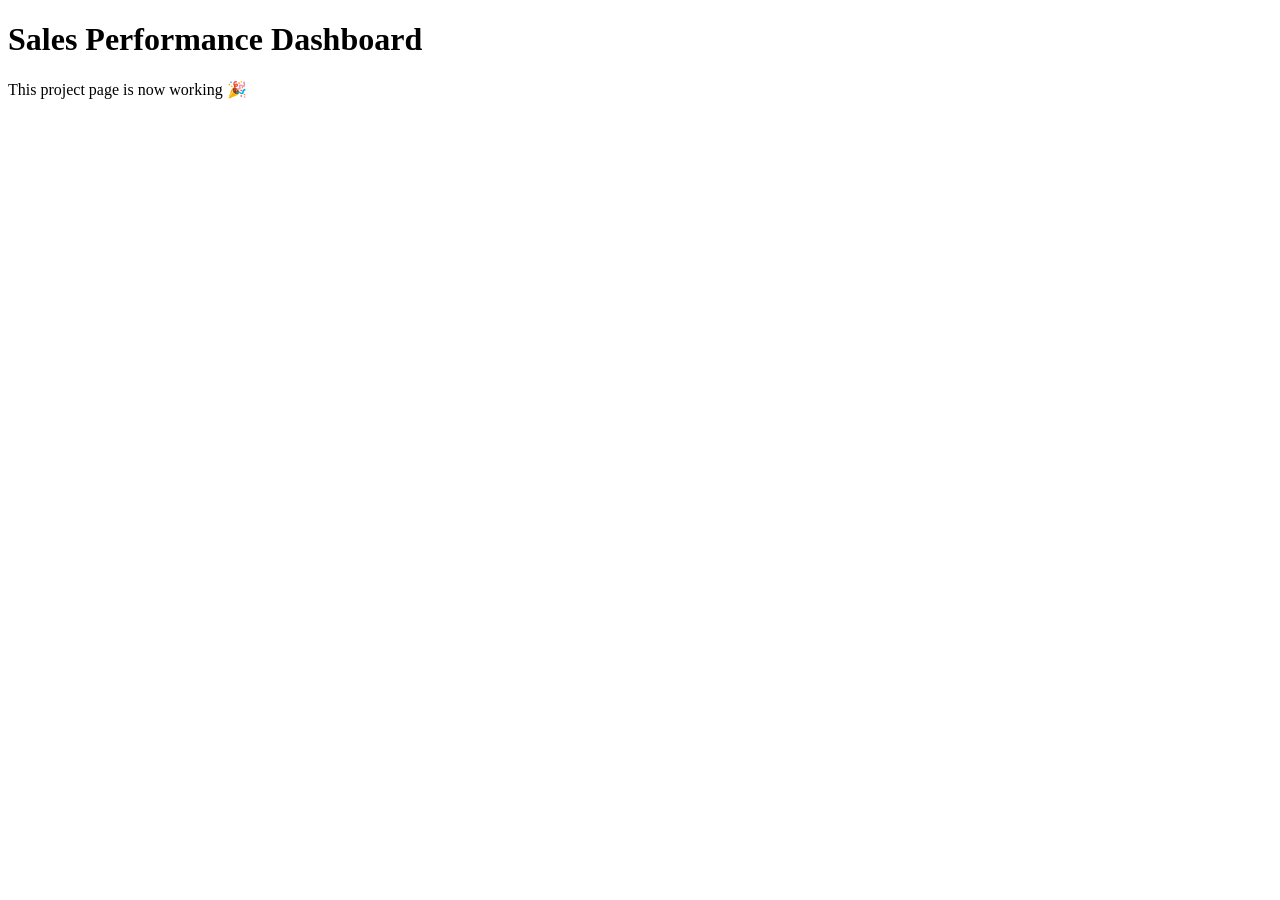
==== projects/sales-performance-dashboard/index.html @ bbc0997a "Fix project folder structure" ====
<!DOCTYPE html>
<html lang="en">
<head>
  <meta charset="UTF-8">
  <title>Sales Performance Dashboard</title>
</head>
<body>

  <h1>Sales Performance Dashboard</h1>
  <p>This project page is now working 🎉</p>

</body>
</html>
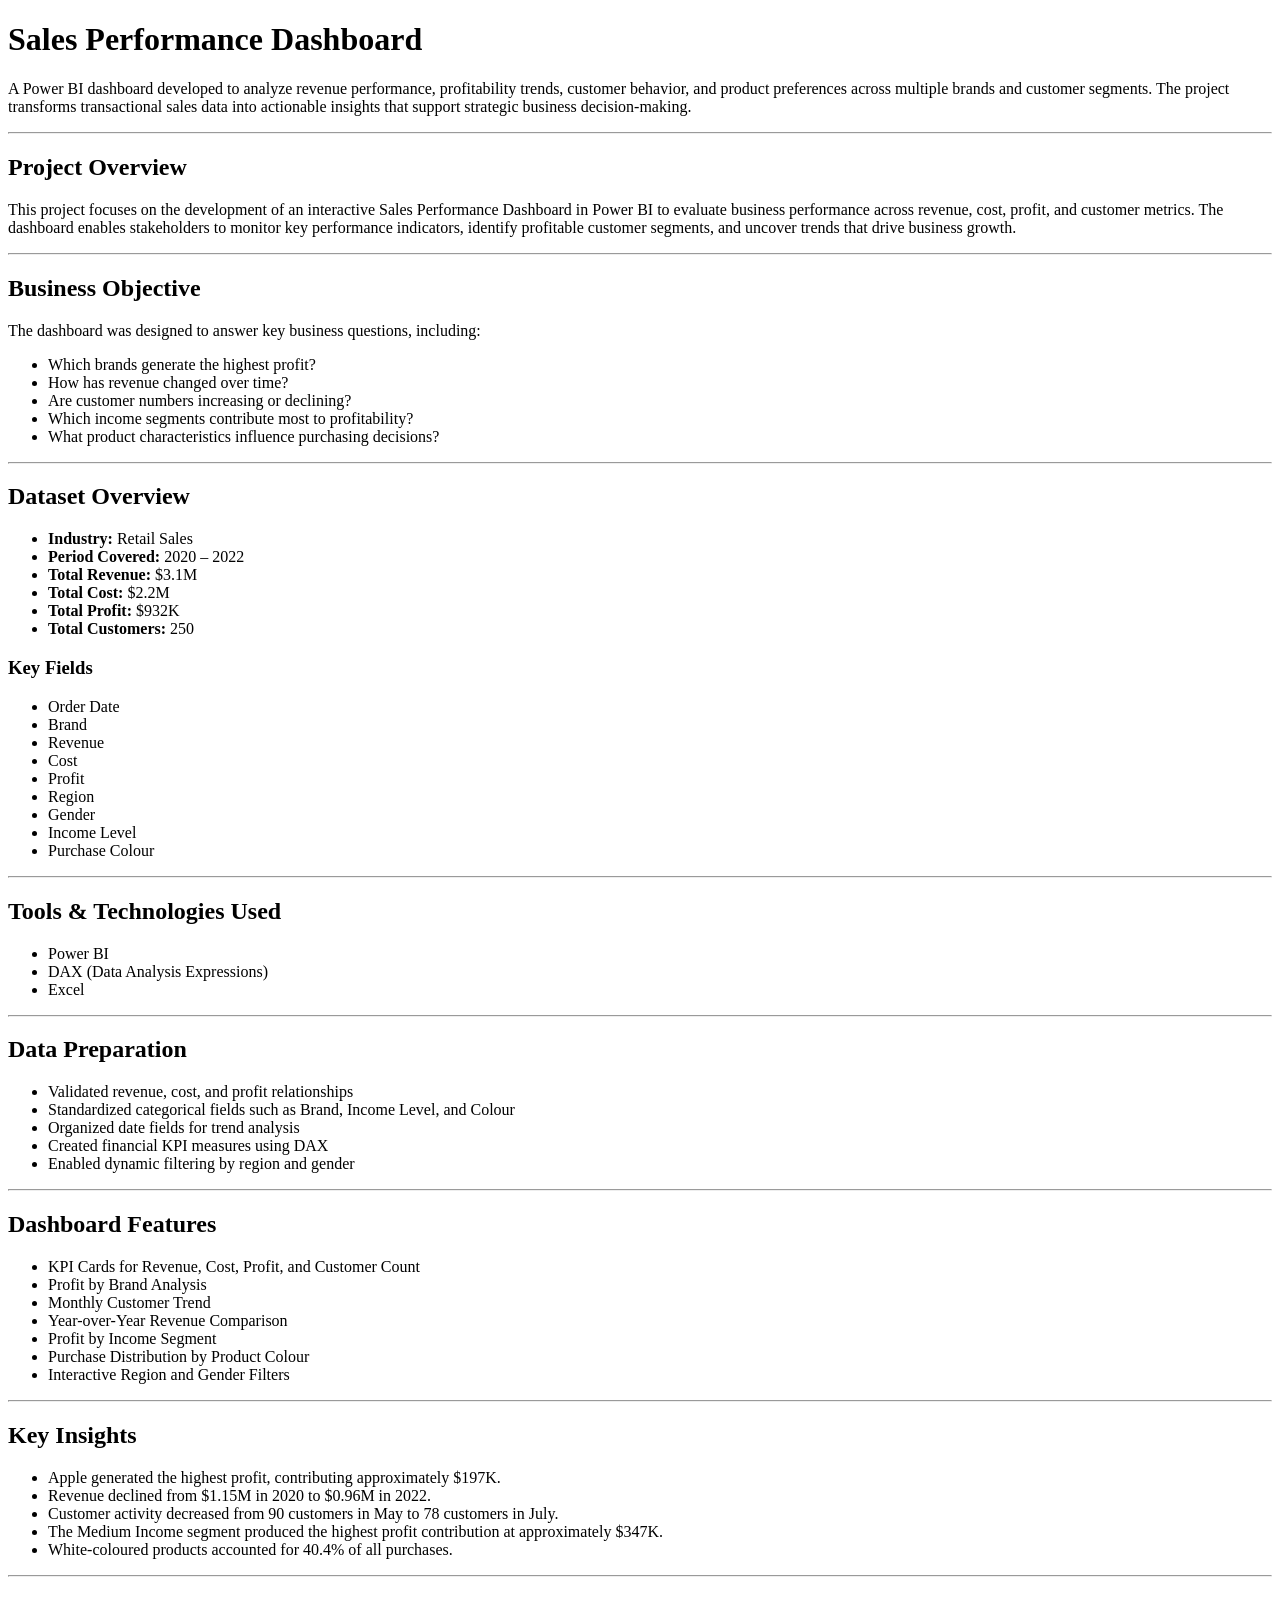
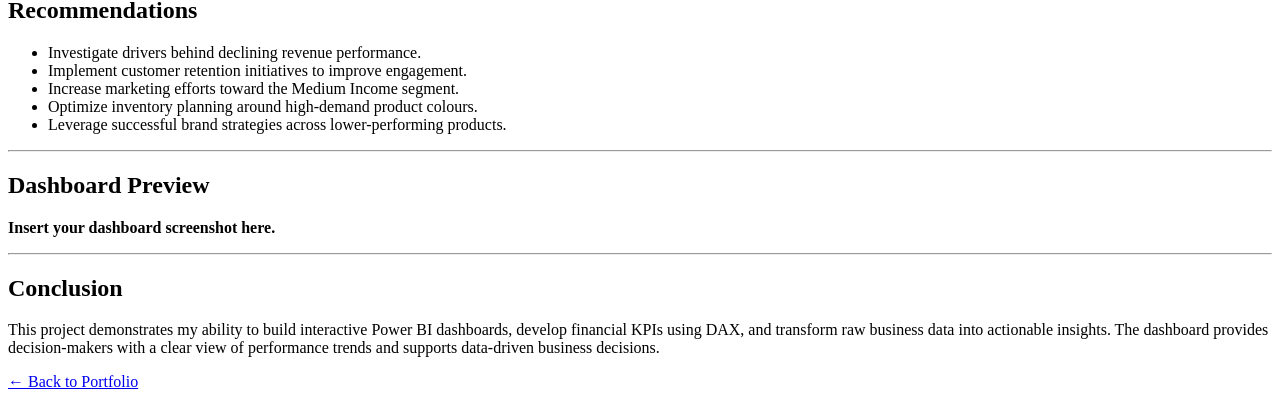
==== commit 1dc7c082: "Update project page" ====
--- a/projects/sales-performance-dashboard/index.html
+++ b/projects/sales-performance-dashboard/index.html
@@ -1,13 +1,153 @@
 <!DOCTYPE html>
 <html lang="en">
 <head>
-  <meta charset="UTF-8">
-  <title>Sales Performance Dashboard</title>
+    <meta charset="UTF-8">
+    <meta name="viewport" content="width=device-width, initial-scale=1.0">
+    <title>Sales Performance Dashboard</title>
 </head>
 <body>
 
-  <h1>Sales Performance Dashboard</h1>
-  <p>This project page is now working 🎉</p>
+    <h1>Sales Performance Dashboard</h1>
+
+    <p>
+        A Power BI dashboard developed to analyze revenue performance, profitability trends,
+        customer behavior, and product preferences across multiple brands and customer segments.
+        The project transforms transactional sales data into actionable insights that support
+        strategic business decision-making.
+    </p>
+
+    <hr>
+
+    <h2>Project Overview</h2>
+
+    <p>
+        This project focuses on the development of an interactive Sales Performance Dashboard
+        in Power BI to evaluate business performance across revenue, cost, profit, and customer metrics.
+        The dashboard enables stakeholders to monitor key performance indicators, identify profitable
+        customer segments, and uncover trends that drive business growth.
+    </p>
+
+    <hr>
+
+    <h2>Business Objective</h2>
+
+    <p>The dashboard was designed to answer key business questions, including:</p>
+
+    <ul>
+        <li>Which brands generate the highest profit?</li>
+        <li>How has revenue changed over time?</li>
+        <li>Are customer numbers increasing or declining?</li>
+        <li>Which income segments contribute most to profitability?</li>
+        <li>What product characteristics influence purchasing decisions?</li>
+    </ul>
+
+    <hr>
+
+    <h2>Dataset Overview</h2>
+
+    <ul>
+        <li><strong>Industry:</strong> Retail Sales</li>
+        <li><strong>Period Covered:</strong> 2020 – 2022</li>
+        <li><strong>Total Revenue:</strong> $3.1M</li>
+        <li><strong>Total Cost:</strong> $2.2M</li>
+        <li><strong>Total Profit:</strong> $932K</li>
+        <li><strong>Total Customers:</strong> 250</li>
+    </ul>
+
+    <h3>Key Fields</h3>
+
+    <ul>
+        <li>Order Date</li>
+        <li>Brand</li>
+        <li>Revenue</li>
+        <li>Cost</li>
+        <li>Profit</li>
+        <li>Region</li>
+        <li>Gender</li>
+        <li>Income Level</li>
+        <li>Purchase Colour</li>
+    </ul>
+
+    <hr>
+
+    <h2>Tools & Technologies Used</h2>
+
+    <ul>
+        <li>Power BI</li>
+        <li>DAX (Data Analysis Expressions)</li>
+        <li>Excel</li>
+    </ul>
+
+    <hr>
+
+    <h2>Data Preparation</h2>
+
+    <ul>
+        <li>Validated revenue, cost, and profit relationships</li>
+        <li>Standardized categorical fields such as Brand, Income Level, and Colour</li>
+        <li>Organized date fields for trend analysis</li>
+        <li>Created financial KPI measures using DAX</li>
+        <li>Enabled dynamic filtering by region and gender</li>
+    </ul>
+
+    <hr>
+
+    <h2>Dashboard Features</h2>
+
+    <ul>
+        <li>KPI Cards for Revenue, Cost, Profit, and Customer Count</li>
+        <li>Profit by Brand Analysis</li>
+        <li>Monthly Customer Trend</li>
+        <li>Year-over-Year Revenue Comparison</li>
+        <li>Profit by Income Segment</li>
+        <li>Purchase Distribution by Product Colour</li>
+        <li>Interactive Region and Gender Filters</li>
+    </ul>
+
+    <hr>
+
+    <h2>Key Insights</h2>
+
+    <ul>
+        <li>Apple generated the highest profit, contributing approximately $197K.</li>
+        <li>Revenue declined from $1.15M in 2020 to $0.96M in 2022.</li>
+        <li>Customer activity decreased from 90 customers in May to 78 customers in July.</li>
+        <li>The Medium Income segment produced the highest profit contribution at approximately $347K.</li>
+        <li>White-coloured products accounted for 40.4% of all purchases.</li>
+    </ul>
+
+    <hr>
+
+    <h2>Recommendations</h2>
+
+    <ul>
+        <li>Investigate drivers behind declining revenue performance.</li>
+        <li>Implement customer retention initiatives to improve engagement.</li>
+        <li>Increase marketing efforts toward the Medium Income segment.</li>
+        <li>Optimize inventory planning around high-demand product colours.</li>
+        <li>Leverage successful brand strategies across lower-performing products.</li>
+    </ul>
+
+    <hr>
+
+    <h2>Dashboard Preview</h2>
+
+    <p><strong>Insert your dashboard screenshot here.</strong></p>
+
+    <hr>
+
+    <h2>Conclusion</h2>
+
+    <p>
+        This project demonstrates my ability to build interactive Power BI dashboards,
+        develop financial KPIs using DAX, and transform raw business data into actionable insights.
+        The dashboard provides decision-makers with a clear view of performance trends and supports
+        data-driven business decisions.
+    </p>
+
+    <p>
+        <a href="../../index.html">← Back to Portfolio</a>
+    </p>
 
 </body>
 </html>
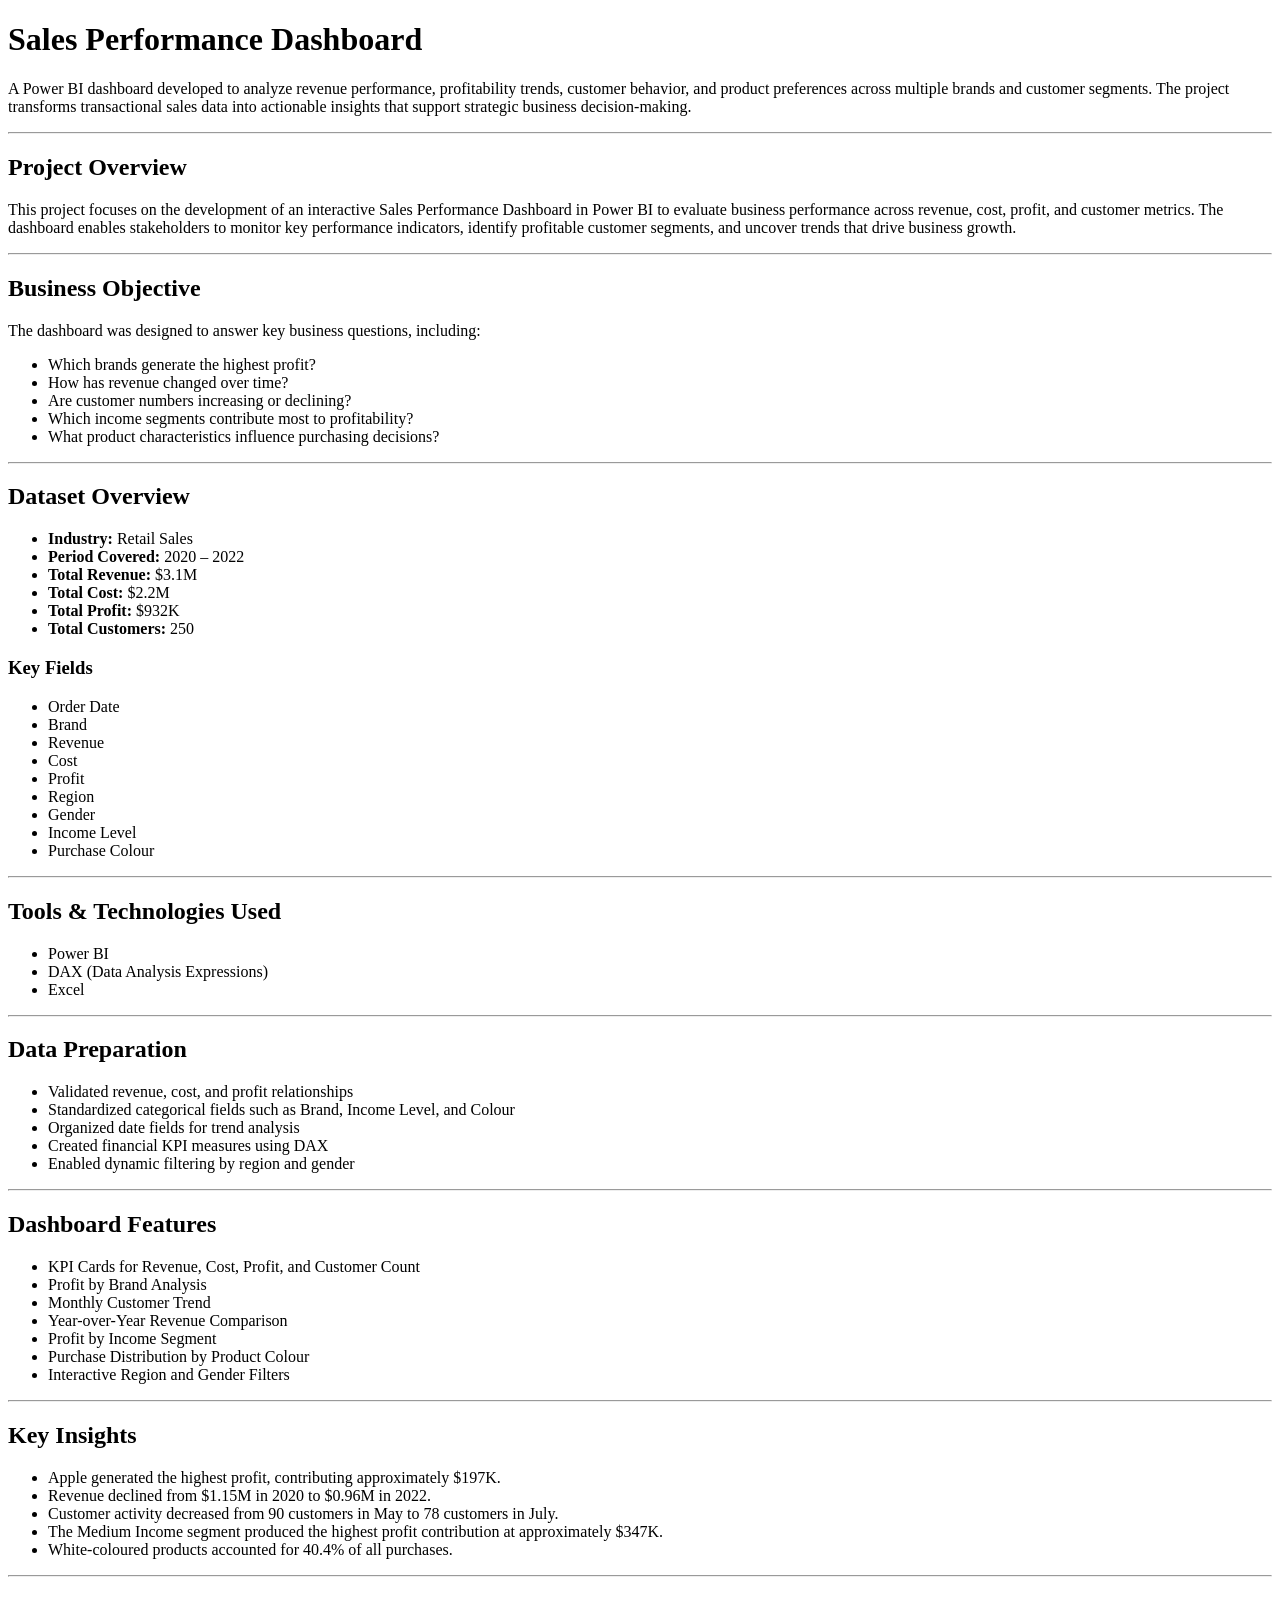
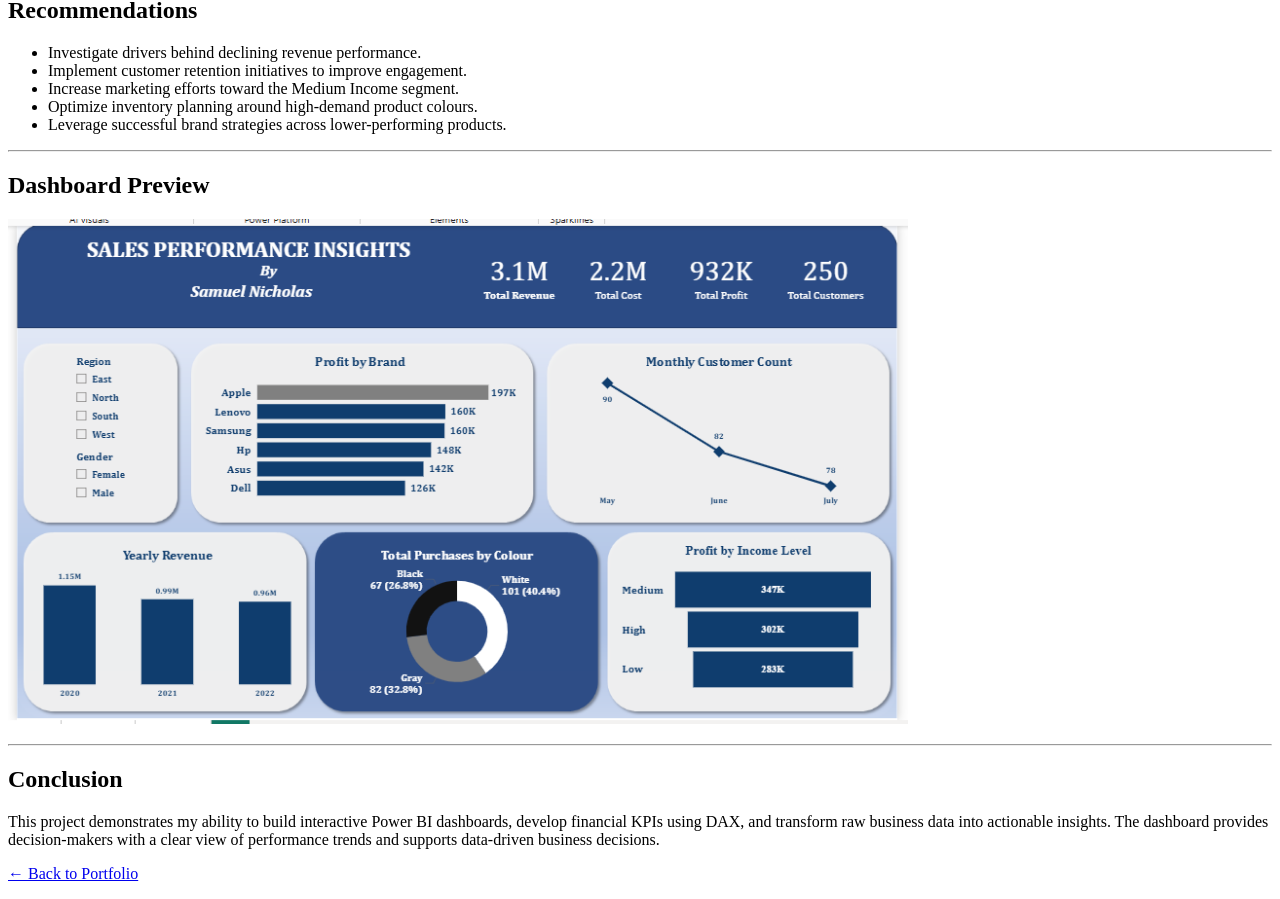
==== commit c483e2a9: "Update project page" ====
--- a/projects/sales-performance-dashboard/index.html
+++ b/projects/sales-performance-dashboard/index.html
@@ -132,7 +132,11 @@
 
     <h2>Dashboard Preview</h2>
 
-    <p><strong>Insert your dashboard screenshot here.</strong></p>
+    <p>
+  <img src="../../images/sales-performance-dashboard.png"
+       alt="Sales Performance Dashboard"
+       width="900">
+</p>
 
     <hr>
 
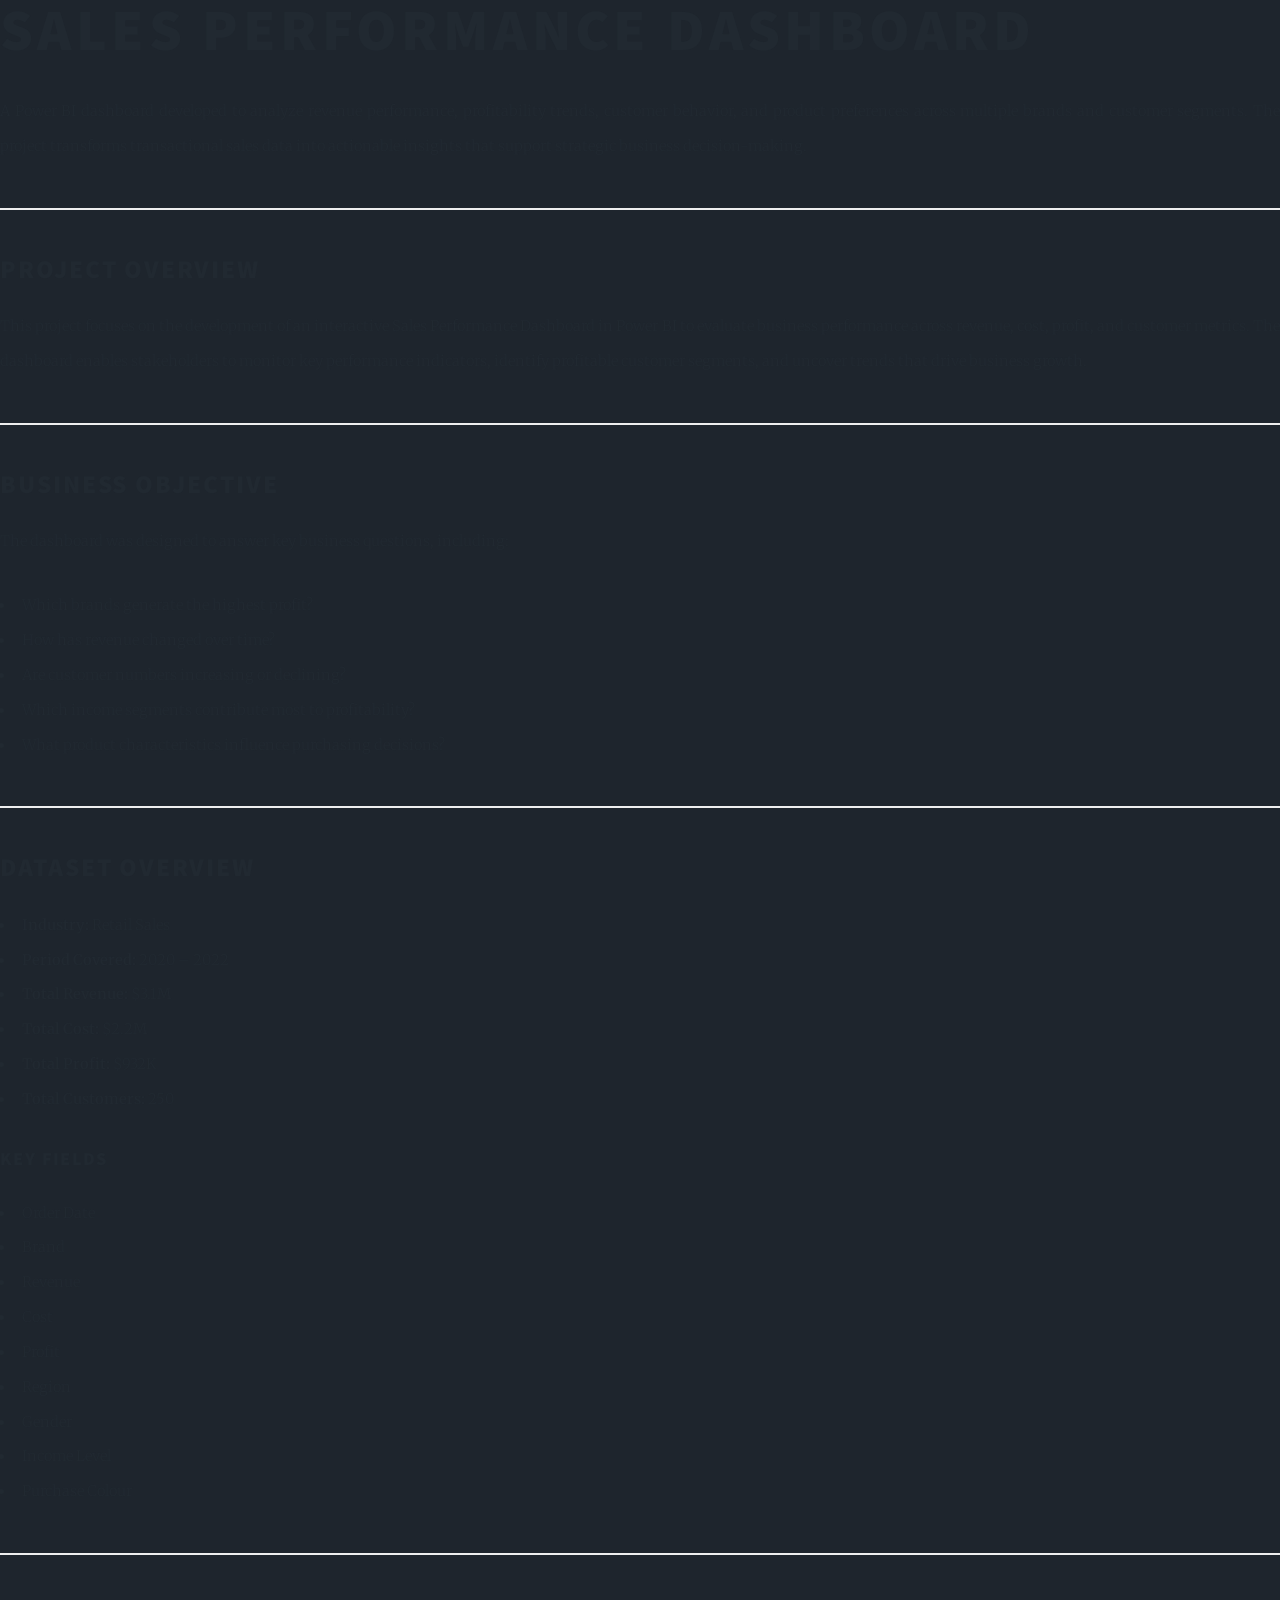
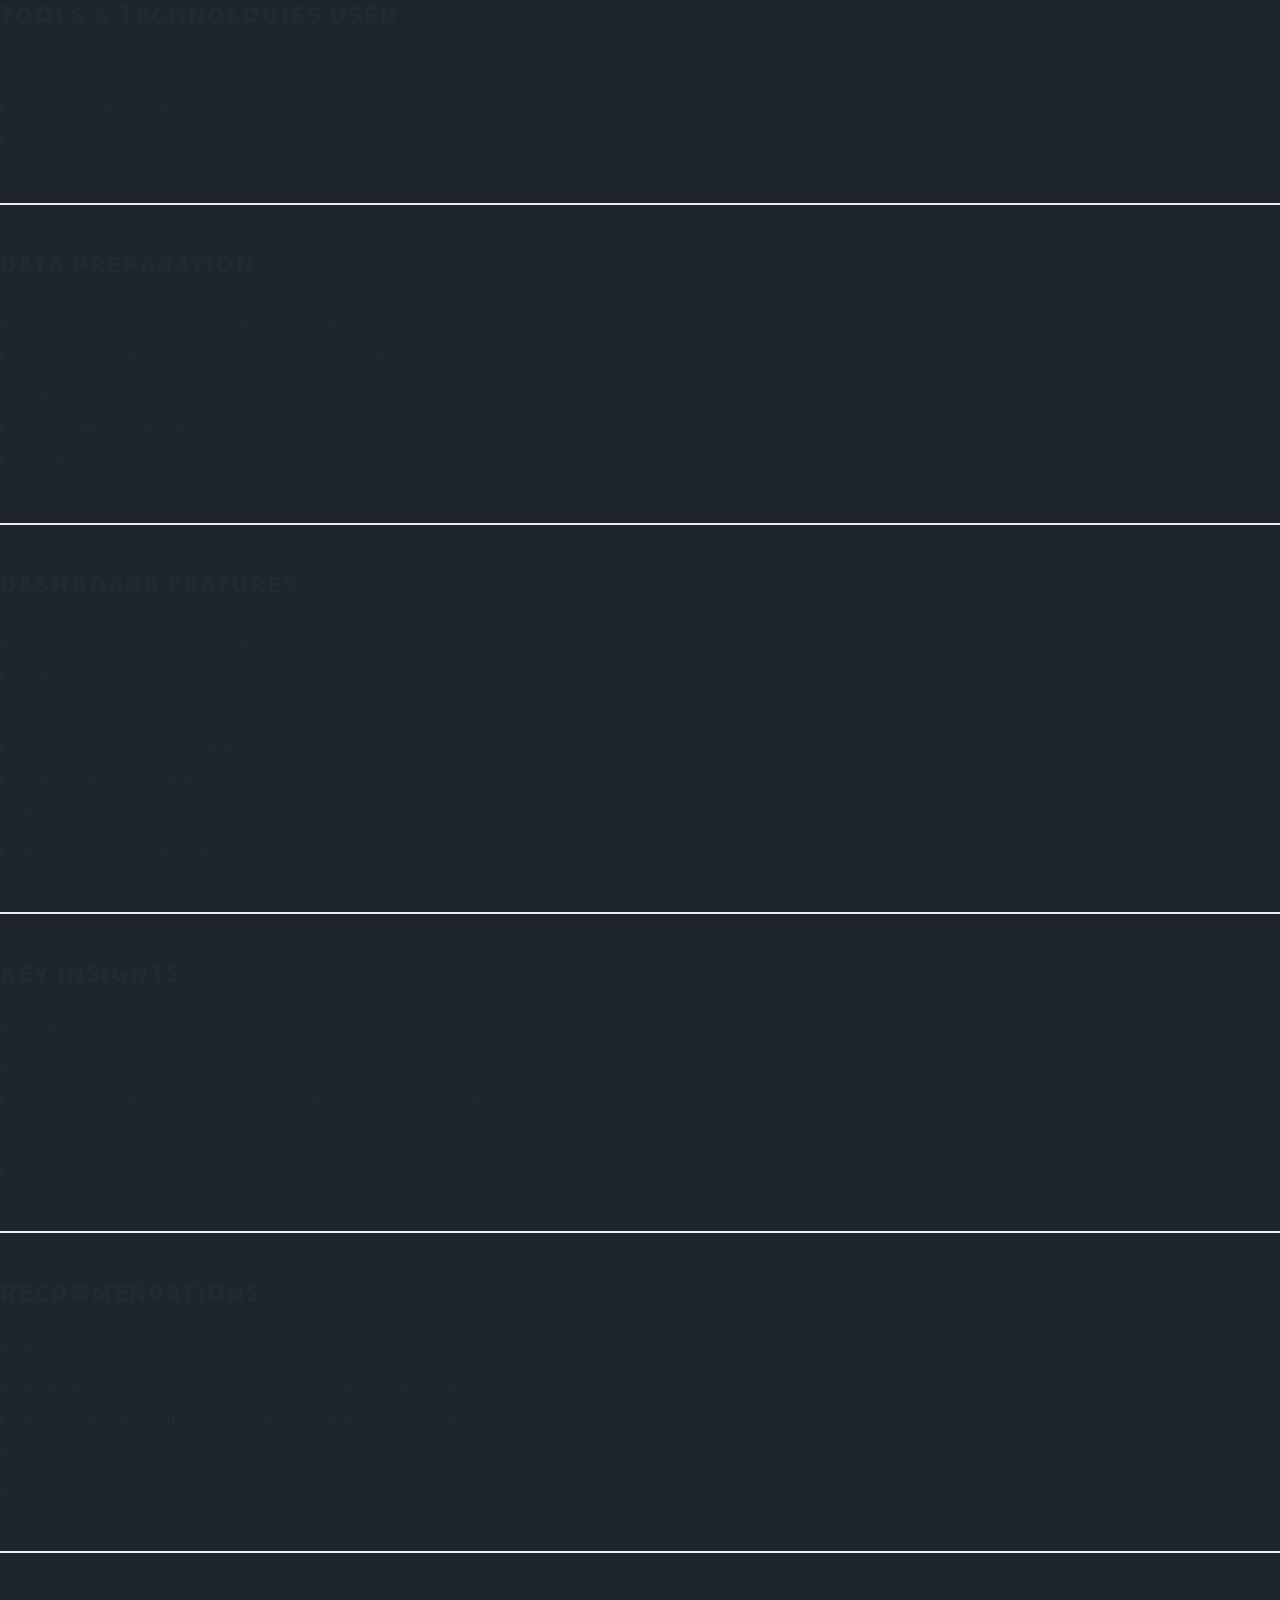
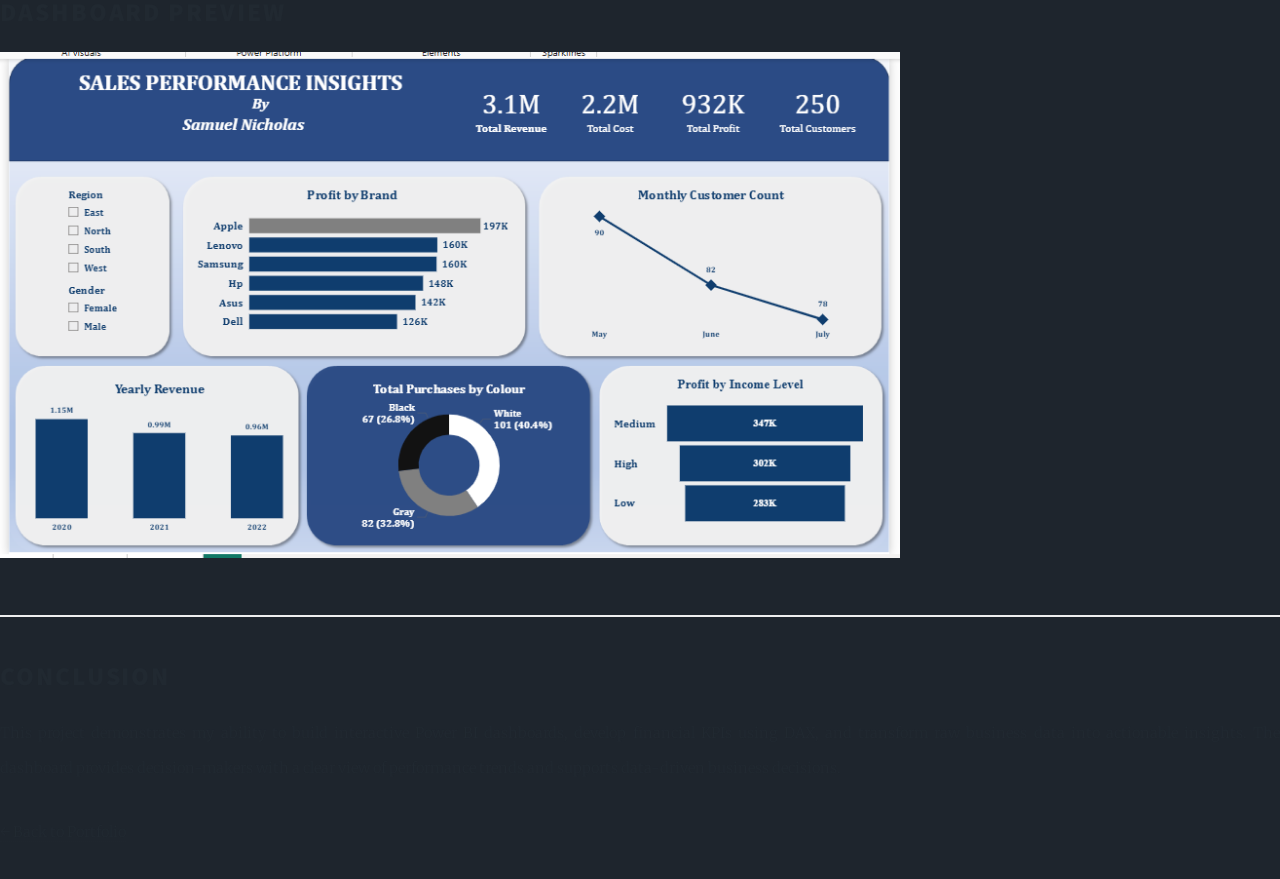
==== commit d53440ee: "Update project page" ====
--- a/projects/sales-performance-dashboard/index.html
+++ b/projects/sales-performance-dashboard/index.html
@@ -3,7 +3,16 @@
 <head>
     <meta charset="UTF-8">
     <meta name="viewport" content="width=device-width, initial-scale=1.0">
+
     <title>Sales Performance Dashboard</title>
+
+    <!-- Main CSS (IMPORTANT) -->
+    <link rel="stylesheet" href="../../assets/css/main.css">
+
+    <!-- Fallback for no JS -->
+    <noscript>
+        <link rel="stylesheet" href="../../assets/css/noscript.css">
+    </noscript>
 </head>
 <body>
 
@@ -152,6 +161,12 @@
     <p>
         <a href="../../index.html">← Back to Portfolio</a>
     </p>
-
+<script src="../../assets/js/jquery.min.js"></script>
+<script src="../../assets/js/jquery.scrollex.min.js"></script>
+<script src="../../assets/js/jquery.scrolly.min.js"></script>
+<script src="../../assets/js/browser.min.js"></script>
+<script src="../../assets/js/breakpoints.min.js"></script>
+<script src="../../assets/js/util.js"></script>
+<script src="../../assets/js/main.js"></script>
 </body>
 </html>
--- a/assets/css/main.css
+++ b/assets/css/main.css
@@ -0,0 +1,4808 @@
+@import url(fontawesome-all.min.css);
+@import url("https://fonts.googleapis.com/css?family=Merriweather:300,700,300italic,700italic|Source+Sans+Pro:900");
+
+/*
+	Massively by HTML5 UP
+	html5up.net | @ajlkn
+	Free for personal and commercial use under the CCA 3.0 license (html5up.net/license)
+*/
+
+html, body, div, span, applet, object,
+iframe, h1, h2, h3, h4, h5, h6, p, blockquote,
+pre, a, abbr, acronym, address, big, cite,
+code, del, dfn, em, img, ins, kbd, q, s, samp,
+small, strike, strong, sub, sup, tt, var, b,
+u, i, center, dl, dt, dd, ol, ul, li, fieldset,
+form, label, legend, table, caption, tbody,
+tfoot, thead, tr, th, td, article, aside,
+canvas, details, embed, figure, figcaption,
+footer, header, hgroup, menu, nav, output, ruby,
+section, summary, time, mark, audio, video {
+	margin: 0;
+	padding: 0;
+	border: 0;
+	font-size: 100%;
+	font: inherit;
+	vertical-align: baseline;}
+
+article, aside, details, figcaption, figure,
+footer, header, hgroup, menu, nav, section {
+	display: block;}
+
+body {
+	line-height: 1;
+}
+
+ol, ul {
+	list-style: none;
+}
+
+blockquote, q {
+	quotes: none;
+}
+
+	blockquote:before, blockquote:after, q:before, q:after {
+		content: '';
+		content: none;
+	}
+
+table {
+	border-collapse: collapse;
+	border-spacing: 0;
+}
+
+body {
+	-webkit-text-size-adjust: none;
+}
+
+mark {
+	background-color: transparent;
+	color: inherit;
+}
+
+input::-moz-focus-inner {
+	border: 0;
+	padding: 0;
+}
+
+input, select, textarea {
+	-moz-appearance: none;
+	-webkit-appearance: none;
+	-ms-appearance: none;
+	appearance: none;
+}
+
+/* Basic */
+
+	@-ms-viewport {
+		width: device-width;
+	}
+
+	body {
+		-ms-overflow-style: scrollbar;
+	}
+
+	@media screen and (max-width: 480px) {
+
+		html, body {
+			min-width: 320px;
+		}
+
+	}
+
+	html {
+		box-sizing: border-box;
+	}
+
+	*, *:before, *:after {
+		box-sizing: inherit;
+	}
+
+	body {
+		background-color: #1e252d;
+	}
+
+		body.is-preload *, body.is-preload *:before, body.is-preload *:after {
+			-moz-animation: none !important;
+			-webkit-animation: none !important;
+			-ms-animation: none !important;
+			animation: none !important;
+			-moz-transition: none !important;
+			-webkit-transition: none !important;
+			-ms-transition: none !important;
+			transition: none !important;
+		}
+
+/* Type */
+
+	html {
+		font-size: 16pt;
+	}
+
+		@media screen and (max-width: 1680px) {
+
+			html {
+				font-size: 12pt;
+			}
+
+		}
+
+		@media screen and (max-width: 1280px) {
+
+			html {
+				font-size: 11pt;
+			}
+
+		}
+
+		@media screen and (max-width: 360px) {
+
+			html {
+				font-size: 10pt;
+			}
+
+		}
+
+	body {
+		color: #212931;
+	}
+
+	body, input, select, textarea {
+		font-family: "Merriweather", Georgia, serif;
+		font-weight: 300;
+		font-size: 1rem;
+		line-height: 2.375;
+	}
+
+	a {
+		-moz-transition: color 0.2s ease-in-out, background-color 0.2s ease-in-out, border-color 0.2s ease-in-out, box-shadow 0.2s ease-in-out;
+		-webkit-transition: color 0.2s ease-in-out, background-color 0.2s ease-in-out, border-color 0.2s ease-in-out, box-shadow 0.2s ease-in-out;
+		-ms-transition: color 0.2s ease-in-out, background-color 0.2s ease-in-out, border-color 0.2s ease-in-out, box-shadow 0.2s ease-in-out;
+		transition: color 0.2s ease-in-out, background-color 0.2s ease-in-out, border-color 0.2s ease-in-out, box-shadow 0.2s ease-in-out;
+		border-bottom: dotted 1px;
+		text-decoration: none;
+	}
+
+		a:hover {
+			border-bottom-color: transparent;
+		}
+
+	strong, b {
+		font-weight: 600;
+	}
+
+	em, i {
+		font-style: italic;
+	}
+
+	p {
+		text-align: justify;
+		margin: 0 0 2rem 0;
+	}
+
+	h1, h2, h3, h4, h5, h6 {
+		font-family: "Source Sans Pro", Helvetica, sans-serif;
+		font-weight: 900;
+		line-height: 1.5;
+		letter-spacing: 0.075em;
+		text-transform: uppercase;
+		margin: 0 0 1rem 0;
+	}
+
+		h1 a, h2 a, h3 a, h4 a, h5 a, h6 a {
+			border-bottom: 0;
+			color: inherit;
+			text-decoration: none;
+		}
+
+	h1 {
+		font-size: 4rem;
+		line-height: 1.1;
+		margin: 0 0 2rem 0;
+	}
+
+	h2 {
+		font-size: 1.75rem;
+		line-height: 1.3;
+		margin: 0 0 1.5rem 0;
+	}
+
+	h3 {
+		font-size: 1.25rem;
+		margin: 0 0 1.5rem 0;
+	}
+
+	h4 {
+		font-size: 1rem;
+	}
+
+	h5 {
+		font-size: 0.9rem;
+	}
+
+	h6 {
+		font-size: 0.8rem;
+	}
+
+	sub {
+		font-size: 0.8rem;
+		position: relative;
+		top: 0.5rem;
+	}
+
+	sup {
+		font-size: 0.8rem;
+		position: relative;
+		top: -0.5rem;
+	}
+
+	blockquote {
+		border-left: solid 4px;
+		font-style: italic;
+		margin: 0 0 2rem 0;
+		padding: 0.5rem 0 0.5rem 2rem;
+	}
+
+	code {
+		border: solid 2px;
+		font-family: "Courier New", monospace;
+		font-size: 0.9rem;
+		margin: 0 0.25rem;
+		padding: 0.25rem 0.65rem;
+	}
+
+	pre {
+		-webkit-overflow-scrolling: touch;
+		font-family: "Courier New", monospace;
+		font-size: 0.9rem;
+		margin: 0 0 2rem 0;
+	}
+
+		pre code {
+			display: block;
+			line-height: 1.75;
+			padding: 1rem 1.5rem;
+			overflow-x: auto;
+		}
+
+	hr {
+		border: 0;
+		border-bottom: solid 2px;
+		margin: 3rem 0;
+	}
+
+		hr.major {
+			margin: 5rem 0;
+		}
+
+	.align-left {
+		text-align: left;
+	}
+
+	.align-center {
+		text-align: center;
+	}
+
+	.align-right {
+		text-align: right;
+	}
+
+	input, select, textarea {
+		color: #212931;
+	}
+
+	a {
+		color: #212931;
+		border-bottom-color: rgba(33, 41, 49, 0.5);
+	}
+
+		a:hover {
+			border-bottom-color: transparent;
+			color: #18bfef !important;
+		}
+
+	strong, b {
+		color: #212931;
+	}
+
+	h1, h2, h3, h4, h5, h6 {
+		color: #212931;
+	}
+
+	blockquote {
+		border-left-color: #eeeeee;
+	}
+
+	code {
+		background: rgba(220, 220, 220, 0.25);
+		border-color: #eeeeee;
+	}
+
+	hr {
+		border-bottom-color: #eeeeee;
+	}
+
+/* Row */
+
+	.row {
+		display: flex;
+		flex-wrap: wrap;
+		box-sizing: border-box;
+		align-items: stretch;
+	}
+
+		.row > * {
+			box-sizing: border-box;
+		}
+
+		.row.gtr-uniform > * > :last-child {
+			margin-bottom: 0;
+		}
+
+		.row.aln-left {
+			justify-content: flex-start;
+		}
+
+		.row.aln-center {
+			justify-content: center;
+		}
+
+		.row.aln-right {
+			justify-content: flex-end;
+		}
+
+		.row.aln-top {
+			align-items: flex-start;
+		}
+
+		.row.aln-middle {
+			align-items: center;
+		}
+
+		.row.aln-bottom {
+			align-items: flex-end;
+		}
+
+		.row > .imp {
+			order: -1;
+		}
+
+		.row > .col-1 {
+			width: 8.33333%;
+		}
+
+		.row > .off-1 {
+			margin-left: 8.33333%;
+		}
+
+		.row > .col-2 {
+			width: 16.66667%;
+		}
+
+		.row > .off-2 {
+			margin-left: 16.66667%;
+		}
+
+		.row > .col-3 {
+			width: 25%;
+		}
+
+		.row > .off-3 {
+			margin-left: 25%;
+		}
+
+		.row > .col-4 {
+			width: 33.33333%;
+		}
+
+		.row > .off-4 {
+			margin-left: 33.33333%;
+		}
+
+		.row > .col-5 {
+			width: 41.66667%;
+		}
+
+		.row > .off-5 {
+			margin-left: 41.66667%;
+		}
+
+		.row > .col-6 {
+			width: 50%;
+		}
+
+		.row > .off-6 {
+			margin-left: 50%;
+		}
+
+		.row > .col-7 {
+			width: 58.33333%;
+		}
+
+		.row > .off-7 {
+			margin-left: 58.33333%;
+		}
+
+		.row > .col-8 {
+			width: 66.66667%;
+		}
+
+		.row > .off-8 {
+			margin-left: 66.66667%;
+		}
+
+		.row > .col-9 {
+			width: 75%;
+		}
+
+		.row > .off-9 {
+			margin-left: 75%;
+		}
+
+		.row > .col-10 {
+			width: 83.33333%;
+		}
+
+		.row > .off-10 {
+			margin-left: 83.33333%;
+		}
+
+		.row > .col-11 {
+			width: 91.66667%;
+		}
+
+		.row > .off-11 {
+			margin-left: 91.66667%;
+		}
+
+		.row > .col-12 {
+			width: 100%;
+		}
+
+		.row > .off-12 {
+			margin-left: 100%;
+		}
+
+		.row.gtr-0 {
+			margin-top: 0;
+			margin-left: 0rem;
+		}
+
+			.row.gtr-0 > * {
+				padding: 0 0 0 0rem;
+			}
+
+			.row.gtr-0.gtr-uniform {
+				margin-top: 0rem;
+			}
+
+				.row.gtr-0.gtr-uniform > * {
+					padding-top: 0rem;
+				}
+
+		.row.gtr-25 {
+			margin-top: 0;
+			margin-left: -0.375rem;
+		}
+
+			.row.gtr-25 > * {
+				padding: 0 0 0 0.375rem;
+			}
+
+			.row.gtr-25.gtr-uniform {
+				margin-top: -0.375rem;
+			}
+
+				.row.gtr-25.gtr-uniform > * {
+					padding-top: 0.375rem;
+				}
+
+		.row.gtr-50 {
+			margin-top: 0;
+			margin-left: -0.75rem;
+		}
+
+			.row.gtr-50 > * {
+				padding: 0 0 0 0.75rem;
+			}
+
+			.row.gtr-50.gtr-uniform {
+				margin-top: -0.75rem;
+			}
+
+				.row.gtr-50.gtr-uniform > * {
+					padding-top: 0.75rem;
+				}
+
+		.row {
+			margin-top: 0;
+			margin-left: -1.5rem;
+		}
+
+			.row > * {
+				padding: 0 0 0 1.5rem;
+			}
+
+			.row.gtr-uniform {
+				margin-top: -1.5rem;
+			}
+
+				.row.gtr-uniform > * {
+					padding-top: 1.5rem;
+				}
+
+		.row.gtr-150 {
+			margin-top: 0;
+			margin-left: -2.25rem;
+		}
+
+			.row.gtr-150 > * {
+				padding: 0 0 0 2.25rem;
+			}
+
+			.row.gtr-150.gtr-uniform {
+				margin-top: -2.25rem;
+			}
+
+				.row.gtr-150.gtr-uniform > * {
+					padding-top: 2.25rem;
+				}
+
+		.row.gtr-200 {
+			margin-top: 0;
+			margin-left: -3rem;
+		}
+
+			.row.gtr-200 > * {
+				padding: 0 0 0 3rem;
+			}
+
+			.row.gtr-200.gtr-uniform {
+				margin-top: -3rem;
+			}
+
+				.row.gtr-200.gtr-uniform > * {
+					padding-top: 3rem;
+				}
+
+		@media screen and (max-width: 1680px) {
+
+			.row {
+				display: flex;
+				flex-wrap: wrap;
+				box-sizing: border-box;
+				align-items: stretch;
+			}
+
+				.row > * {
+					box-sizing: border-box;
+				}
+
+				.row.gtr-uniform > * > :last-child {
+					margin-bottom: 0;
+				}
+
+				.row.aln-left {
+					justify-content: flex-start;
+				}
+
+				.row.aln-center {
+					justify-content: center;
+				}
+
+				.row.aln-right {
+					justify-content: flex-end;
+				}
+
+				.row.aln-top {
+					align-items: flex-start;
+				}
+
+				.row.aln-middle {
+					align-items: center;
+				}
+
+				.row.aln-bottom {
+					align-items: flex-end;
+				}
+
+				.row > .imp-xlarge {
+					order: -1;
+				}
+
+				.row > .col-1-xlarge {
+					width: 8.33333%;
+				}
+
+				.row > .off-1-xlarge {
+					margin-left: 8.33333%;
+				}
+
+				.row > .col-2-xlarge {
+					width: 16.66667%;
+				}
+
+				.row > .off-2-xlarge {
+					margin-left: 16.66667%;
+				}
+
+				.row > .col-3-xlarge {
+					width: 25%;
+				}
+
+				.row > .off-3-xlarge {
+					margin-left: 25%;
+				}
+
+				.row > .col-4-xlarge {
+					width: 33.33333%;
+				}
+
+				.row > .off-4-xlarge {
+					margin-left: 33.33333%;
+				}
+
+				.row > .col-5-xlarge {
+					width: 41.66667%;
+				}
+
+				.row > .off-5-xlarge {
+					margin-left: 41.66667%;
+				}
+
+				.row > .col-6-xlarge {
+					width: 50%;
+				}
+
+				.row > .off-6-xlarge {
+					margin-left: 50%;
+				}
+
+				.row > .col-7-xlarge {
+					width: 58.33333%;
+				}
+
+				.row > .off-7-xlarge {
+					margin-left: 58.33333%;
+				}
+
+				.row > .col-8-xlarge {
+					width: 66.66667%;
+				}
+
+				.row > .off-8-xlarge {
+					margin-left: 66.66667%;
+				}
+
+				.row > .col-9-xlarge {
+					width: 75%;
+				}
+
+				.row > .off-9-xlarge {
+					margin-left: 75%;
+				}
+
+				.row > .col-10-xlarge {
+					width: 83.33333%;
+				}
+
+				.row > .off-10-xlarge {
+					margin-left: 83.33333%;
+				}
+
+				.row > .col-11-xlarge {
+					width: 91.66667%;
+				}
+
+				.row > .off-11-xlarge {
+					margin-left: 91.66667%;
+				}
+
+				.row > .col-12-xlarge {
+					width: 100%;
+				}
+
+				.row > .off-12-xlarge {
+					margin-left: 100%;
+				}
+
+				.row.gtr-0 {
+					margin-top: 0;
+					margin-left: 0rem;
+				}
+
+					.row.gtr-0 > * {
+						padding: 0 0 0 0rem;
+					}
+
+					.row.gtr-0.gtr-uniform {
+						margin-top: 0rem;
+					}
+
+						.row.gtr-0.gtr-uniform > * {
+							padding-top: 0rem;
+						}
+
+				.row.gtr-25 {
+					margin-top: 0;
+					margin-left: -0.375rem;
+				}
+
+					.row.gtr-25 > * {
+						padding: 0 0 0 0.375rem;
+					}
+
+					.row.gtr-25.gtr-uniform {
+						margin-top: -0.375rem;
+					}
+
+						.row.gtr-25.gtr-uniform > * {
+							padding-top: 0.375rem;
+						}
+
+				.row.gtr-50 {
+					margin-top: 0;
+					margin-left: -0.75rem;
+				}
+
+					.row.gtr-50 > * {
+						padding: 0 0 0 0.75rem;
+					}
+
+					.row.gtr-50.gtr-uniform {
+						margin-top: -0.75rem;
+					}
+
+						.row.gtr-50.gtr-uniform > * {
+							padding-top: 0.75rem;
+						}
+
+				.row {
+					margin-top: 0;
+					margin-left: -1.5rem;
+				}
+
+					.row > * {
+						padding: 0 0 0 1.5rem;
+					}
+
+					.row.gtr-uniform {
+						margin-top: -1.5rem;
+					}
+
+						.row.gtr-uniform > * {
+							padding-top: 1.5rem;
+						}
+
+				.row.gtr-150 {
+					margin-top: 0;
+					margin-left: -2.25rem;
+				}
+
+					.row.gtr-150 > * {
+						padding: 0 0 0 2.25rem;
+					}
+
+					.row.gtr-150.gtr-uniform {
+						margin-top: -2.25rem;
+					}
+
+						.row.gtr-150.gtr-uniform > * {
+							padding-top: 2.25rem;
+						}
+
+				.row.gtr-200 {
+					margin-top: 0;
+					margin-left: -3rem;
+				}
+
+					.row.gtr-200 > * {
+						padding: 0 0 0 3rem;
+					}
+
+					.row.gtr-200.gtr-uniform {
+						margin-top: -3rem;
+					}
+
+						.row.gtr-200.gtr-uniform > * {
+							padding-top: 3rem;
+						}
+
+		}
+
+		@media screen and (max-width: 1280px) {
+
+			.row {
+				display: flex;
+				flex-wrap: wrap;
+				box-sizing: border-box;
+				align-items: stretch;
+			}
+
+				.row > * {
+					box-sizing: border-box;
+				}
+
+				.row.gtr-uniform > * > :last-child {
+					margin-bottom: 0;
+				}
+
+				.row.aln-left {
+					justify-content: flex-start;
+				}
+
+				.row.aln-center {
+					justify-content: center;
+				}
+
+				.row.aln-right {
+					justify-content: flex-end;
+				}
+
+				.row.aln-top {
+					align-items: flex-start;
+				}
+
+				.row.aln-middle {
+					align-items: center;
+				}
+
+				.row.aln-bottom {
+					align-items: flex-end;
+				}
+
+				.row > .imp-large {
+					order: -1;
+				}
+
+				.row > .col-1-large {
+					width: 8.33333%;
+				}
+
+				.row > .off-1-large {
+					margin-left: 8.33333%;
+				}
+
+				.row > .col-2-large {
+					width: 16.66667%;
+				}
+
+				.row > .off-2-large {
+					margin-left: 16.66667%;
+				}
+
+				.row > .col-3-large {
+					width: 25%;
+				}
+
+				.row > .off-3-large {
+					margin-left: 25%;
+				}
+
+				.row > .col-4-large {
+					width: 33.33333%;
+				}
+
+				.row > .off-4-large {
+					margin-left: 33.33333%;
+				}
+
+				.row > .col-5-large {
+					width: 41.66667%;
+				}
+
+				.row > .off-5-large {
+					margin-left: 41.66667%;
+				}
+
+				.row > .col-6-large {
+					width: 50%;
+				}
+
+				.row > .off-6-large {
+					margin-left: 50%;
+				}
+
+				.row > .col-7-large {
+					width: 58.33333%;
+				}
+
+				.row > .off-7-large {
+					margin-left: 58.33333%;
+				}
+
+				.row > .col-8-large {
+					width: 66.66667%;
+				}
+
+				.row > .off-8-large {
+					margin-left: 66.66667%;
+				}
+
+				.row > .col-9-large {
+					width: 75%;
+				}
+
+				.row > .off-9-large {
+					margin-left: 75%;
+				}
+
+				.row > .col-10-large {
+					width: 83.33333%;
+				}
+
+				.row > .off-10-large {
+					margin-left: 83.33333%;
+				}
+
+				.row > .col-11-large {
+					width: 91.66667%;
+				}
+
+				.row > .off-11-large {
+					margin-left: 91.66667%;
+				}
+
+				.row > .col-12-large {
+					width: 100%;
+				}
+
+				.row > .off-12-large {
+					margin-left: 100%;
+				}
+
+				.row.gtr-0 {
+					margin-top: 0;
+					margin-left: 0rem;
+				}
+
+					.row.gtr-0 > * {
+						padding: 0 0 0 0rem;
+					}
+
+					.row.gtr-0.gtr-uniform {
+						margin-top: 0rem;
+					}
+
+						.row.gtr-0.gtr-uniform > * {
+							padding-top: 0rem;
+						}
+
+				.row.gtr-25 {
+					margin-top: 0;
+					margin-left: -0.375rem;
+				}
+
+					.row.gtr-25 > * {
+						padding: 0 0 0 0.375rem;
+					}
+
+					.row.gtr-25.gtr-uniform {
+						margin-top: -0.375rem;
+					}
+
+						.row.gtr-25.gtr-uniform > * {
+							padding-top: 0.375rem;
+						}
+
+				.row.gtr-50 {
+					margin-top: 0;
+					margin-left: -0.75rem;
+				}
+
+					.row.gtr-50 > * {
+						padding: 0 0 0 0.75rem;
+					}
+
+					.row.gtr-50.gtr-uniform {
+						margin-top: -0.75rem;
+					}
+
+						.row.gtr-50.gtr-uniform > * {
+							padding-top: 0.75rem;
+						}
+
+				.row {
+					margin-top: 0;
+					margin-left: -1.5rem;
+				}
+
+					.row > * {
+						padding: 0 0 0 1.5rem;
+					}
+
+					.row.gtr-uniform {
+						margin-top: -1.5rem;
+					}
+
+						.row.gtr-uniform > * {
+							padding-top: 1.5rem;
+						}
+
+				.row.gtr-150 {
+					margin-top: 0;
+					margin-left: -2.25rem;
+				}
+
+					.row.gtr-150 > * {
+						padding: 0 0 0 2.25rem;
+					}
+
+					.row.gtr-150.gtr-uniform {
+						margin-top: -2.25rem;
+					}
+
+						.row.gtr-150.gtr-uniform > * {
+							padding-top: 2.25rem;
+						}
+
+				.row.gtr-200 {
+					margin-top: 0;
+					margin-left: -3rem;
+				}
+
+					.row.gtr-200 > * {
+						padding: 0 0 0 3rem;
+					}
+
+					.row.gtr-200.gtr-uniform {
+						margin-top: -3rem;
+					}
+
+						.row.gtr-200.gtr-uniform > * {
+							padding-top: 3rem;
+						}
+
+		}
+
+		@media screen and (max-width: 980px) {
+
+			.row {
+				display: flex;
+				flex-wrap: wrap;
+				box-sizing: border-box;
+				align-items: stretch;
+			}
+
+				.row > * {
+					box-sizing: border-box;
+				}
+
+				.row.gtr-uniform > * > :last-child {
+					margin-bottom: 0;
+				}
+
+				.row.aln-left {
+					justify-content: flex-start;
+				}
+
+				.row.aln-center {
+					justify-content: center;
+				}
+
+				.row.aln-right {
+					justify-content: flex-end;
+				}
+
+				.row.aln-top {
+					align-items: flex-start;
+				}
+
+				.row.aln-middle {
+					align-items: center;
+				}
+
+				.row.aln-bottom {
+					align-items: flex-end;
+				}
+
+				.row > .imp-medium {
+					order: -1;
+				}
+
+				.row > .col-1-medium {
+					width: 8.33333%;
+				}
+
+				.row > .off-1-medium {
+					margin-left: 8.33333%;
+				}
+
+				.row > .col-2-medium {
+					width: 16.66667%;
+				}
+
+				.row > .off-2-medium {
+					margin-left: 16.66667%;
+				}
+
+				.row > .col-3-medium {
+					width: 25%;
+				}
+
+				.row > .off-3-medium {
+					margin-left: 25%;
+				}
+
+				.row > .col-4-medium {
+					width: 33.33333%;
+				}
+
+				.row > .off-4-medium {
+					margin-left: 33.33333%;
+				}
+
+				.row > .col-5-medium {
+					width: 41.66667%;
+				}
+
+				.row > .off-5-medium {
+					margin-left: 41.66667%;
+				}
+
+				.row > .col-6-medium {
+					width: 50%;
+				}
+
+				.row > .off-6-medium {
+					margin-left: 50%;
+				}
+
+				.row > .col-7-medium {
+					width: 58.33333%;
+				}
+
+				.row > .off-7-medium {
+					margin-left: 58.33333%;
+				}
+
+				.row > .col-8-medium {
+					width: 66.66667%;
+				}
+
+				.row > .off-8-medium {
+					margin-left: 66.66667%;
+				}
+
+				.row > .col-9-medium {
+					width: 75%;
+				}
+
+				.row > .off-9-medium {
+					margin-left: 75%;
+				}
+
+				.row > .col-10-medium {
+					width: 83.33333%;
+				}
+
+				.row > .off-10-medium {
+					margin-left: 83.33333%;
+				}
+
+				.row > .col-11-medium {
+					width: 91.66667%;
+				}
+
+				.row > .off-11-medium {
+					margin-left: 91.66667%;
+				}
+
+				.row > .col-12-medium {
+					width: 100%;
+				}
+
+				.row > .off-12-medium {
+					margin-left: 100%;
+				}
+
+				.row.gtr-0 {
+					margin-top: 0;
+					margin-left: 0rem;
+				}
+
+					.row.gtr-0 > * {
+						padding: 0 0 0 0rem;
+					}
+
+					.row.gtr-0.gtr-uniform {
+						margin-top: 0rem;
+					}
+
+						.row.gtr-0.gtr-uniform > * {
+							padding-top: 0rem;
+						}
+
+				.row.gtr-25 {
+					margin-top: 0;
+					margin-left: -0.375rem;
+				}
+
+					.row.gtr-25 > * {
+						padding: 0 0 0 0.375rem;
+					}
+
+					.row.gtr-25.gtr-uniform {
+						margin-top: -0.375rem;
+					}
+
+						.row.gtr-25.gtr-uniform > * {
+							padding-top: 0.375rem;
+						}
+
+				.row.gtr-50 {
+					margin-top: 0;
+					margin-left: -0.75rem;
+				}
+
+					.row.gtr-50 > * {
+						padding: 0 0 0 0.75rem;
+					}
+
+					.row.gtr-50.gtr-uniform {
+						margin-top: -0.75rem;
+					}
+
+						.row.gtr-50.gtr-uniform > * {
+							padding-top: 0.75rem;
+						}
+
+				.row {
+					margin-top: 0;
+					margin-left: -1.5rem;
+				}
+
+					.row > * {
+						padding: 0 0 0 1.5rem;
+					}
+
+					.row.gtr-uniform {
+						margin-top: -1.5rem;
+					}
+
+						.row.gtr-uniform > * {
+							padding-top: 1.5rem;
+						}
+
+				.row.gtr-150 {
+					margin-top: 0;
+					margin-left: -2.25rem;
+				}
+
+					.row.gtr-150 > * {
+						padding: 0 0 0 2.25rem;
+					}
+
+					.row.gtr-150.gtr-uniform {
+						margin-top: -2.25rem;
+					}
+
+						.row.gtr-150.gtr-uniform > * {
+							padding-top: 2.25rem;
+						}
+
+				.row.gtr-200 {
+					margin-top: 0;
+					margin-left: -3rem;
+				}
+
+					.row.gtr-200 > * {
+						padding: 0 0 0 3rem;
+					}
+
+					.row.gtr-200.gtr-uniform {
+						margin-top: -3rem;
+					}
+
+						.row.gtr-200.gtr-uniform > * {
+							padding-top: 3rem;
+						}
+
+		}
+
+		@media screen and (max-width: 736px) {
+
+			.row {
+				display: flex;
+				flex-wrap: wrap;
+				box-sizing: border-box;
+				align-items: stretch;
+			}
+
+				.row > * {
+					box-sizing: border-box;
+				}
+
+				.row.gtr-uniform > * > :last-child {
+					margin-bottom: 0;
+				}
+
+				.row.aln-left {
+					justify-content: flex-start;
+				}
+
+				.row.aln-center {
+					justify-content: center;
+				}
+
+				.row.aln-right {
+					justify-content: flex-end;
+				}
+
+				.row.aln-top {
+					align-items: flex-start;
+				}
+
+				.row.aln-middle {
+					align-items: center;
+				}
+
+				.row.aln-bottom {
+					align-items: flex-end;
+				}
+
+				.row > .imp-small {
+					order: -1;
+				}
+
+				.row > .col-1-small {
+					width: 8.33333%;
+				}
+
+				.row > .off-1-small {
+					margin-left: 8.33333%;
+				}
+
+				.row > .col-2-small {
+					width: 16.66667%;
+				}
+
+				.row > .off-2-small {
+					margin-left: 16.66667%;
+				}
+
+				.row > .col-3-small {
+					width: 25%;
+				}
+
+				.row > .off-3-small {
+					margin-left: 25%;
+				}
+
+				.row > .col-4-small {
+					width: 33.33333%;
+				}
+
+				.row > .off-4-small {
+					margin-left: 33.33333%;
+				}
+
+				.row > .col-5-small {
+					width: 41.66667%;
+				}
+
+				.row > .off-5-small {
+					margin-left: 41.66667%;
+				}
+
+				.row > .col-6-small {
+					width: 50%;
+				}
+
+				.row > .off-6-small {
+					margin-left: 50%;
+				}
+
+				.row > .col-7-small {
+					width: 58.33333%;
+				}
+
+				.row > .off-7-small {
+					margin-left: 58.33333%;
+				}
+
+				.row > .col-8-small {
+					width: 66.66667%;
+				}
+
+				.row > .off-8-small {
+					margin-left: 66.66667%;
+				}
+
+				.row > .col-9-small {
+					width: 75%;
+				}
+
+				.row > .off-9-small {
+					margin-left: 75%;
+				}
+
+				.row > .col-10-small {
+					width: 83.33333%;
+				}
+
+				.row > .off-10-small {
+					margin-left: 83.33333%;
+				}
+
+				.row > .col-11-small {
+					width: 91.66667%;
+				}
+
+				.row > .off-11-small {
+					margin-left: 91.66667%;
+				}
+
+				.row > .col-12-small {
+					width: 100%;
+				}
+
+				.row > .off-12-small {
+					margin-left: 100%;
+				}
+
+				.row.gtr-0 {
+					margin-top: 0;
+					margin-left: 0rem;
+				}
+
+					.row.gtr-0 > * {
+						padding: 0 0 0 0rem;
+					}
+
+					.row.gtr-0.gtr-uniform {
+						margin-top: 0rem;
+					}
+
+						.row.gtr-0.gtr-uniform > * {
+							padding-top: 0rem;
+						}
+
+				.row.gtr-25 {
+					margin-top: 0;
+					margin-left: -0.375rem;
+				}
+
+					.row.gtr-25 > * {
+						padding: 0 0 0 0.375rem;
+					}
+
+					.row.gtr-25.gtr-uniform {
+						margin-top: -0.375rem;
+					}
+
+						.row.gtr-25.gtr-uniform > * {
+							padding-top: 0.375rem;
+						}
+
+				.row.gtr-50 {
+					margin-top: 0;
+					margin-left: -0.75rem;
+				}
+
+					.row.gtr-50 > * {
+						padding: 0 0 0 0.75rem;
+					}
+
+					.row.gtr-50.gtr-uniform {
+						margin-top: -0.75rem;
+					}
+
+						.row.gtr-50.gtr-uniform > * {
+							padding-top: 0.75rem;
+						}
+
+				.row {
+					margin-top: 0;
+					margin-left: -1.5rem;
+				}
+
+					.row > * {
+						padding: 0 0 0 1.5rem;
+					}
+
+					.row.gtr-uniform {
+						margin-top: -1.5rem;
+					}
+
+						.row.gtr-uniform > * {
+							padding-top: 1.5rem;
+						}
+
+				.row.gtr-150 {
+					margin-top: 0;
+					margin-left: -2.25rem;
+				}
+
+					.row.gtr-150 > * {
+						padding: 0 0 0 2.25rem;
+					}
+
+					.row.gtr-150.gtr-uniform {
+						margin-top: -2.25rem;
+					}
+
+						.row.gtr-150.gtr-uniform > * {
+							padding-top: 2.25rem;
+						}
+
+				.row.gtr-200 {
+					margin-top: 0;
+					margin-left: -3rem;
+				}
+
+					.row.gtr-200 > * {
+						padding: 0 0 0 3rem;
+					}
+
+					.row.gtr-200.gtr-uniform {
+						margin-top: -3rem;
+					}
+
+						.row.gtr-200.gtr-uniform > * {
+							padding-top: 3rem;
+						}
+
+		}
+
+		@media screen and (max-width: 480px) {
+
+			.row {
+				display: flex;
+				flex-wrap: wrap;
+				box-sizing: border-box;
+				align-items: stretch;
+			}
+
+				.row > * {
+					box-sizing: border-box;
+				}
+
+				.row.gtr-uniform > * > :last-child {
+					margin-bottom: 0;
+				}
+
+				.row.aln-left {
+					justify-content: flex-start;
+				}
+
+				.row.aln-center {
+					justify-content: center;
+				}
+
+				.row.aln-right {
+					justify-content: flex-end;
+				}
+
+				.row.aln-top {
+					align-items: flex-start;
+				}
+
+				.row.aln-middle {
+					align-items: center;
+				}
+
+				.row.aln-bottom {
+					align-items: flex-end;
+				}
+
+				.row > .imp-xsmall {
+					order: -1;
+				}
+
+				.row > .col-1-xsmall {
+					width: 8.33333%;
+				}
+
+				.row > .off-1-xsmall {
+					margin-left: 8.33333%;
+				}
+
+				.row > .col-2-xsmall {
+					width: 16.66667%;
+				}
+
+				.row > .off-2-xsmall {
+					margin-left: 16.66667%;
+				}
+
+				.row > .col-3-xsmall {
+					width: 25%;
+				}
+
+				.row > .off-3-xsmall {
+					margin-left: 25%;
+				}
+
+				.row > .col-4-xsmall {
+					width: 33.33333%;
+				}
+
+				.row > .off-4-xsmall {
+					margin-left: 33.33333%;
+				}
+
+				.row > .col-5-xsmall {
+					width: 41.66667%;
+				}
+
+				.row > .off-5-xsmall {
+					margin-left: 41.66667%;
+				}
+
+				.row > .col-6-xsmall {
+					width: 50%;
+				}
+
+				.row > .off-6-xsmall {
+					margin-left: 50%;
+				}
+
+				.row > .col-7-xsmall {
+					width: 58.33333%;
+				}
+
+				.row > .off-7-xsmall {
+					margin-left: 58.33333%;
+				}
+
+				.row > .col-8-xsmall {
+					width: 66.66667%;
+				}
+
+				.row > .off-8-xsmall {
+					margin-left: 66.66667%;
+				}
+
+				.row > .col-9-xsmall {
+					width: 75%;
+				}
+
+				.row > .off-9-xsmall {
+					margin-left: 75%;
+				}
+
+				.row > .col-10-xsmall {
+					width: 83.33333%;
+				}
+
+				.row > .off-10-xsmall {
+					margin-left: 83.33333%;
+				}
+
+				.row > .col-11-xsmall {
+					width: 91.66667%;
+				}
+
+				.row > .off-11-xsmall {
+					margin-left: 91.66667%;
+				}
+
+				.row > .col-12-xsmall {
+					width: 100%;
+				}
+
+				.row > .off-12-xsmall {
+					margin-left: 100%;
+				}
+
+				.row.gtr-0 {
+					margin-top: 0;
+					margin-left: 0rem;
+				}
+
+					.row.gtr-0 > * {
+						padding: 0 0 0 0rem;
+					}
+
+					.row.gtr-0.gtr-uniform {
+						margin-top: 0rem;
+					}
+
+						.row.gtr-0.gtr-uniform > * {
+							padding-top: 0rem;
+						}
+
+				.row.gtr-25 {
+					margin-top: 0;
+					margin-left: -0.375rem;
+				}
+
+					.row.gtr-25 > * {
+						padding: 0 0 0 0.375rem;
+					}
+
+					.row.gtr-25.gtr-uniform {
+						margin-top: -0.375rem;
+					}
+
+						.row.gtr-25.gtr-uniform > * {
+							padding-top: 0.375rem;
+						}
+
+				.row.gtr-50 {
+					margin-top: 0;
+					margin-left: -0.75rem;
+				}
+
+					.row.gtr-50 > * {
+						padding: 0 0 0 0.75rem;
+					}
+
+					.row.gtr-50.gtr-uniform {
+						margin-top: -0.75rem;
+					}
+
+						.row.gtr-50.gtr-uniform > * {
+							padding-top: 0.75rem;
+						}
+
+				.row {
+					margin-top: 0;
+					margin-left: -1.5rem;
+				}
+
+					.row > * {
+						padding: 0 0 0 1.5rem;
+					}
+
+					.row.gtr-uniform {
+						margin-top: -1.5rem;
+					}
+
+						.row.gtr-uniform > * {
+							padding-top: 1.5rem;
+						}
+
+				.row.gtr-150 {
+					margin-top: 0;
+					margin-left: -2.25rem;
+				}
+
+					.row.gtr-150 > * {
+						padding: 0 0 0 2.25rem;
+					}
+
+					.row.gtr-150.gtr-uniform {
+						margin-top: -2.25rem;
+					}
+
+						.row.gtr-150.gtr-uniform > * {
+							padding-top: 2.25rem;
+						}
+
+				.row.gtr-200 {
+					margin-top: 0;
+					margin-left: -3rem;
+				}
+
+					.row.gtr-200 > * {
+						padding: 0 0 0 3rem;
+					}
+
+					.row.gtr-200.gtr-uniform {
+						margin-top: -3rem;
+					}
+
+						.row.gtr-200.gtr-uniform > * {
+							padding-top: 3rem;
+						}
+
+		}
+
+		@media screen and (max-width: 360px) {
+
+			.row {
+				display: flex;
+				flex-wrap: wrap;
+				box-sizing: border-box;
+				align-items: stretch;
+			}
+
+				.row > * {
+					box-sizing: border-box;
+				}
+
+				.row.gtr-uniform > * > :last-child {
+					margin-bottom: 0;
+				}
+
+				.row.aln-left {
+					justify-content: flex-start;
+				}
+
+				.row.aln-center {
+					justify-content: center;
+				}
+
+				.row.aln-right {
+					justify-content: flex-end;
+				}
+
+				.row.aln-top {
+					align-items: flex-start;
+				}
+
+				.row.aln-middle {
+					align-items: center;
+				}
+
+				.row.aln-bottom {
+					align-items: flex-end;
+				}
+
+				.row > .imp-xxsmall {
+					order: -1;
+				}
+
+				.row > .col-1-xxsmall {
+					width: 8.33333%;
+				}
+
+				.row > .off-1-xxsmall {
+					margin-left: 8.33333%;
+				}
+
+				.row > .col-2-xxsmall {
+					width: 16.66667%;
+				}
+
+				.row > .off-2-xxsmall {
+					margin-left: 16.66667%;
+				}
+
+				.row > .col-3-xxsmall {
+					width: 25%;
+				}
+
+				.row > .off-3-xxsmall {
+					margin-left: 25%;
+				}
+
+				.row > .col-4-xxsmall {
+					width: 33.33333%;
+				}
+
+				.row > .off-4-xxsmall {
+					margin-left: 33.33333%;
+				}
+
+				.row > .col-5-xxsmall {
+					width: 41.66667%;
+				}
+
+				.row > .off-5-xxsmall {
+					margin-left: 41.66667%;
+				}
+
+				.row > .col-6-xxsmall {
+					width: 50%;
+				}
+
+				.row > .off-6-xxsmall {
+					margin-left: 50%;
+				}
+
+				.row > .col-7-xxsmall {
+					width: 58.33333%;
+				}
+
+				.row > .off-7-xxsmall {
+					margin-left: 58.33333%;
+				}
+
+				.row > .col-8-xxsmall {
+					width: 66.66667%;
+				}
+
+				.row > .off-8-xxsmall {
+					margin-left: 66.66667%;
+				}
+
+				.row > .col-9-xxsmall {
+					width: 75%;
+				}
+
+				.row > .off-9-xxsmall {
+					margin-left: 75%;
+				}
+
+				.row > .col-10-xxsmall {
+					width: 83.33333%;
+				}
+
+				.row > .off-10-xxsmall {
+					margin-left: 83.33333%;
+				}
+
+				.row > .col-11-xxsmall {
+					width: 91.66667%;
+				}
+
+				.row > .off-11-xxsmall {
+					margin-left: 91.66667%;
+				}
+
+				.row > .col-12-xxsmall {
+					width: 100%;
+				}
+
+				.row > .off-12-xxsmall {
+					margin-left: 100%;
+				}
+
+				.row.gtr-0 {
+					margin-top: 0;
+					margin-left: 0rem;
+				}
+
+					.row.gtr-0 > * {
+						padding: 0 0 0 0rem;
+					}
+
+					.row.gtr-0.gtr-uniform {
+						margin-top: 0rem;
+					}
+
+						.row.gtr-0.gtr-uniform > * {
+							padding-top: 0rem;
+						}
+
+				.row.gtr-25 {
+					margin-top: 0;
+					margin-left: -0.375rem;
+				}
+
+					.row.gtr-25 > * {
+						padding: 0 0 0 0.375rem;
+					}
+
+					.row.gtr-25.gtr-uniform {
+						margin-top: -0.375rem;
+					}
+
+						.row.gtr-25.gtr-uniform > * {
+							padding-top: 0.375rem;
+						}
+
+				.row.gtr-50 {
+					margin-top: 0;
+					margin-left: -0.75rem;
+				}
+
+					.row.gtr-50 > * {
+						padding: 0 0 0 0.75rem;
+					}
+
+					.row.gtr-50.gtr-uniform {
+						margin-top: -0.75rem;
+					}
+
+						.row.gtr-50.gtr-uniform > * {
+							padding-top: 0.75rem;
+						}
+
+				.row {
+					margin-top: 0;
+					margin-left: -1.5rem;
+				}
+
+					.row > * {
+						padding: 0 0 0 1.5rem;
+					}
+
+					.row.gtr-uniform {
+						margin-top: -1.5rem;
+					}
+
+						.row.gtr-uniform > * {
+							padding-top: 1.5rem;
+						}
+
+				.row.gtr-150 {
+					margin-top: 0;
+					margin-left: -2.25rem;
+				}
+
+					.row.gtr-150 > * {
+						padding: 0 0 0 2.25rem;
+					}
+
+					.row.gtr-150.gtr-uniform {
+						margin-top: -2.25rem;
+					}
+
+						.row.gtr-150.gtr-uniform > * {
+							padding-top: 2.25rem;
+						}
+
+				.row.gtr-200 {
+					margin-top: 0;
+					margin-left: -3rem;
+				}
+
+					.row.gtr-200 > * {
+						padding: 0 0 0 3rem;
+					}
+
+					.row.gtr-200.gtr-uniform {
+						margin-top: -3rem;
+					}
+
+						.row.gtr-200.gtr-uniform > * {
+							padding-top: 3rem;
+						}
+
+		}
+
+/* Box */
+
+	.box {
+		border: solid 2px;
+		margin-bottom: 2rem;
+		padding: 1.5rem;
+	}
+
+		.box > :last-child,
+		.box > :last-child > :last-child,
+		.box > :last-child > :last-child > :last-child {
+			margin-bottom: 0;
+		}
+
+		.box.alt {
+			border: 0;
+			border-radius: 0;
+			padding: 0;
+		}
+
+	.box {
+		border-color: #eeeeee;
+	}
+
+/* Button */
+
+	input[type="submit"],
+	input[type="reset"],
+	input[type="button"],
+	button,
+	.button {
+		-moz-appearance: none;
+		-webkit-appearance: none;
+		-ms-appearance: none;
+		appearance: none;
+		-moz-transition: background-color 0.2s ease-in-out, box-shadow 0.2s ease-in-out, color 0.2s ease-in-out;
+		-webkit-transition: background-color 0.2s ease-in-out, box-shadow 0.2s ease-in-out, color 0.2s ease-in-out;
+		-ms-transition: background-color 0.2s ease-in-out, box-shadow 0.2s ease-in-out, color 0.2s ease-in-out;
+		transition: background-color 0.2s ease-in-out, box-shadow 0.2s ease-in-out, color 0.2s ease-in-out;
+		border: 0;
+		border-radius: 0;
+		cursor: pointer;
+		display: inline-block;
+		font-family: "Source Sans Pro", Helvetica, sans-serif;
+		font-size: 0.8rem;
+		font-weight: 900;
+		letter-spacing: 0.075em;
+		height: 3rem;
+		line-height: 3rem;
+		padding: 0 2rem;
+		text-align: center;
+		text-decoration: none;
+		text-transform: uppercase;
+		white-space: nowrap;
+	}
+
+		input[type="submit"].icon:before,
+		input[type="reset"].icon:before,
+		input[type="button"].icon:before,
+		button.icon:before,
+		.button.icon:before {
+			margin-right: 0.5rem;
+		}
+
+		input[type="submit"].icon.solo,
+		input[type="reset"].icon.solo,
+		input[type="button"].icon.solo,
+		button.icon.solo,
+		.button.icon.solo {
+			position: relative;
+			width: 4rem;
+			height: 4rem;
+			line-height: 4rem;
+			border-radius: 4rem;
+			text-indent: 4rem;
+			overflow: hidden;
+			padding: 0;
+			white-space: nowrap;
+		}
+
+			input[type="submit"].icon.solo:before,
+			input[type="reset"].icon.solo:before,
+			input[type="button"].icon.solo:before,
+			button.icon.solo:before,
+			.button.icon.solo:before {
+				position: absolute;
+				display: block;
+				top: 0;
+				left: 0;
+				width: inherit;
+				height: inherit;
+				line-height: inherit;
+				font-size: 1.25rem;
+				margin-right: 0;
+				text-align: center;
+				text-indent: 0;
+			}
+
+		input[type="submit"].fit,
+		input[type="reset"].fit,
+		input[type="button"].fit,
+		button.fit,
+		.button.fit {
+			width: 100%;
+		}
+
+		input[type="submit"].small,
+		input[type="reset"].small,
+		input[type="button"].small,
+		button.small,
+		.button.small {
+			font-size: 0.7rem;
+			height: 2.5rem;
+			line-height: 2.5rem;
+			padding: 0 1.5rem;
+		}
+
+		input[type="submit"].large,
+		input[type="reset"].large,
+		input[type="button"].large,
+		button.large,
+		.button.large {
+			font-size: 0.9rem;
+			height: 3.5rem;
+			line-height: 3.5rem;
+			padding: 0 2.75rem;
+		}
+
+		@media screen and (max-width: 980px) {
+
+			input[type="submit"],
+			input[type="reset"],
+			input[type="button"],
+			button,
+			.button {
+				font-size: 0.9rem;
+				height: 3.25rem;
+				line-height: 3.25rem;
+			}
+
+				input[type="submit"].large,
+				input[type="reset"].large,
+				input[type="button"].large,
+				button.large,
+				.button.large {
+					font-size: 1rem;
+					height: 3.75rem;
+					line-height: 3.75rem;
+				}
+
+		}
+
+		input[type="submit"].disabled, input[type="submit"]:disabled,
+		input[type="reset"].disabled,
+		input[type="reset"]:disabled,
+		input[type="button"].disabled,
+		input[type="button"]:disabled,
+		button.disabled,
+		button:disabled,
+		.button.disabled,
+		.button:disabled {
+			pointer-events: none;
+			opacity: 0.25;
+		}
+
+	input[type="submit"],
+	input[type="reset"],
+	input[type="button"],
+	button,
+	.button {
+		background-color: transparent;
+		box-shadow: inset 0 0 0 2px #212931;
+		color: #212931 !important;
+	}
+
+		input[type="submit"]:hover,
+		input[type="reset"]:hover,
+		input[type="button"]:hover,
+		button:hover,
+		.button:hover {
+			box-shadow: inset 0 0 0 2px #18bfef;
+			color: #18bfef !important;
+		}
+
+		input[type="submit"].primary,
+		input[type="reset"].primary,
+		input[type="button"].primary,
+		button.primary,
+		.button.primary {
+			background-color: #212931;
+			box-shadow: none;
+			color: #ffffff !important;
+		}
+
+			input[type="submit"].primary:hover,
+			input[type="reset"].primary:hover,
+			input[type="button"].primary:hover,
+			button.primary:hover,
+			.button.primary:hover {
+				background-color: #18bfef;
+			}
+
+/* Form */
+
+	form {
+		margin: 0 0 2rem 0;
+	}
+
+		form > :last-child {
+			margin-bottom: 0;
+		}
+
+		form > .fields {
+			display: -moz-flex;
+			display: -webkit-flex;
+			display: -ms-flex;
+			display: flex;
+			-moz-flex-wrap: wrap;
+			-webkit-flex-wrap: wrap;
+			-ms-flex-wrap: wrap;
+			flex-wrap: wrap;
+			width: calc(100% + 3rem);
+			margin: -1.5rem 0 2rem -1.5rem;
+		}
+
+			form > .fields > .field {
+				-moz-flex-grow: 0;
+				-webkit-flex-grow: 0;
+				-ms-flex-grow: 0;
+				flex-grow: 0;
+				-moz-flex-shrink: 0;
+				-webkit-flex-shrink: 0;
+				-ms-flex-shrink: 0;
+				flex-shrink: 0;
+				padding: 1.5rem 0 0 1.5rem;
+				width: calc(100% - 1.5rem);
+			}
+
+				form > .fields > .field.half {
+					width: calc(50% - 0.75rem);
+				}
+
+				form > .fields > .field.third {
+					width: calc(100%/3 - 0.5rem);
+				}
+
+				form > .fields > .field.quarter {
+					width: calc(25% - 0.375rem);
+				}
+
+		@media screen and (max-width: 480px) {
+
+			form > .fields {
+				width: calc(100% + 3rem);
+				margin: -1.5rem 0 2rem -1.5rem;
+			}
+
+				form > .fields > .field {
+					padding: 1.5rem 0 0 1.5rem;
+					width: calc(100% - 1.5rem);
+				}
+
+					form > .fields > .field.half {
+						width: calc(100% - 1.5rem);
+					}
+
+					form > .fields > .field.third {
+						width: calc(100% - 1.5rem);
+					}
+
+					form > .fields > .field.quarter {
+						width: calc(100% - 1.5rem);
+					}
+
+		}
+
+	label {
+		display: block;
+		font-family: "Source Sans Pro", Helvetica, sans-serif;
+		font-weight: 900;
+		line-height: 1.5;
+		letter-spacing: 0.075em;
+		font-size: 0.8rem;
+		text-transform: uppercase;
+		margin: 0 0 0.75rem 0;
+	}
+
+		@media screen and (max-width: 980px) {
+
+			label {
+				font-size: 0.9rem;
+			}
+
+		}
+
+	input[type="text"],
+	input[type="password"],
+	input[type="email"],
+	select,
+	textarea {
+		-moz-appearance: none;
+		-webkit-appearance: none;
+		-ms-appearance: none;
+		appearance: none;
+		background: transparent;
+		border-radius: 0;
+		border: solid 2px;
+		color: inherit;
+		display: block;
+		outline: 0;
+		padding: 0 1rem;
+		text-decoration: none;
+		width: 100%;
+	}
+
+		input[type="text"]:invalid,
+		input[type="password"]:invalid,
+		input[type="email"]:invalid,
+		select:invalid,
+		textarea:invalid {
+			box-shadow: none;
+		}
+
+	select {
+		background-size: 1.25rem;
+		background-repeat: no-repeat;
+		background-position: calc(100% - 1rem) center;
+		height: 3rem;
+		padding-right: 3rem;
+		text-overflow: ellipsis;
+	}
+
+		select:focus::-ms-value {
+			background-color: transparent;
+		}
+
+		select::-ms-expand {
+			display: none;
+		}
+
+	input[type="text"],
+	input[type="password"],
+	input[type="email"],
+	select {
+		height: 3rem;
+	}
+
+	textarea {
+		padding: 0.75rem 1rem;
+	}
+
+	input[type="checkbox"],
+	input[type="radio"] {
+		-moz-appearance: none;
+		-webkit-appearance: none;
+		-ms-appearance: none;
+		appearance: none;
+		display: block;
+		float: left;
+		margin-right: -2rem;
+		opacity: 0;
+		width: 1rem;
+		z-index: -1;
+	}
+
+		input[type="checkbox"] + label,
+		input[type="radio"] + label {
+			text-decoration: none;
+			cursor: pointer;
+			display: inline-block;
+			font-size: 1rem;
+			letter-spacing: 0;
+			font-family: "Merriweather", Georgia, serif;
+			text-transform: none;
+			font-weight: 300;
+			padding-left: 2.8rem;
+			padding-right: 1rem;
+			position: relative;
+		}
+
+			input[type="checkbox"] + label:before,
+			input[type="radio"] + label:before {
+				-moz-osx-font-smoothing: grayscale;
+				-webkit-font-smoothing: antialiased;
+				display: inline-block;
+				font-style: normal;
+				font-variant: normal;
+				text-rendering: auto;
+				line-height: 1;
+				text-transform: none !important;
+				font-family: 'Font Awesome 5 Free';
+				font-weight: 900;
+			}
+
+			input[type="checkbox"] + label:before,
+			input[type="radio"] + label:before {
+				border-radius: 0;
+				border: solid 2px;
+				content: '';
+				display: inline-block;
+				font-size: 0.8rem;
+				height: 1.8rem;
+				left: 0;
+				line-height: 1.65rem;
+				position: absolute;
+				text-align: center;
+				top: -0.125rem;
+				width: 1.8rem;
+			}
+
+		input[type="checkbox"]:checked + label:before,
+		input[type="radio"]:checked + label:before {
+			content: '\f00c';
+		}
+
+	input[type="checkbox"] + label:before {
+		border-radius: 0;
+	}
+
+	input[type="radio"] + label:before {
+		border-radius: 100%;
+	}
+
+	::-webkit-input-placeholder {
+		opacity: 1.0;
+	}
+
+	:-moz-placeholder {
+		opacity: 1.0;
+	}
+
+	::-moz-placeholder {
+		opacity: 1.0;
+	}
+
+	:-ms-input-placeholder {
+		opacity: 1.0;
+	}
+
+	label {
+		color: #212931;
+	}
+
+	input[type="text"],
+	input[type="password"],
+	input[type="email"],
+	select,
+	textarea {
+		border-color: #eeeeee;
+	}
+
+		input[type="text"]:focus,
+		input[type="password"]:focus,
+		input[type="email"]:focus,
+		select:focus,
+		textarea:focus {
+			border-color: #18bfef;
+		}
+
+	select {
+		background-image: url("data:image/svg+xml;charset=utf8,%3Csvg xmlns='http://www.w3.org/2000/svg' width='40' height='40' preserveAspectRatio='none' viewBox='0 0 40 40'%3E%3Cpath d='M9.4,12.3l10.4,10.4l10.4-10.4c0.2-0.2,0.5-0.4,0.9-0.4c0.3,0,0.6,0.1,0.9,0.4l3.3,3.3c0.2,0.2,0.4,0.5,0.4,0.9 c0,0.4-0.1,0.6-0.4,0.9L20.7,31.9c-0.2,0.2-0.5,0.4-0.9,0.4c-0.3,0-0.6-0.1-0.9-0.4L4.3,17.3c-0.2-0.2-0.4-0.5-0.4-0.9 c0-0.4,0.1-0.6,0.4-0.9l3.3-3.3c0.2-0.2,0.5-0.4,0.9-0.4S9.1,12.1,9.4,12.3z' fill='%23eeeeee' /%3E%3C/svg%3E");
+	}
+
+		select option {
+			background-color: #ffffff;
+			color: #212931;
+		}
+
+	.select-wrapper:before {
+		color: #eeeeee;
+	}
+
+	input[type="checkbox"] + label,
+	input[type="radio"] + label {
+		color: #212931;
+	}
+
+		input[type="checkbox"] + label:before,
+		input[type="radio"] + label:before {
+			border-color: #eeeeee;
+		}
+
+	input[type="checkbox"]:checked + label:before,
+	input[type="radio"]:checked + label:before {
+		background-color: #212931;
+		border-color: #212931;
+		color: #ffffff;
+	}
+
+	input[type="checkbox"]:focus + label:before,
+	input[type="radio"]:focus + label:before {
+		border-color: #18bfef;
+	}
+
+	::-webkit-input-placeholder {
+		color: #909498 !important;
+	}
+
+	:-moz-placeholder {
+		color: #909498 !important;
+	}
+
+	::-moz-placeholder {
+		color: #909498 !important;
+	}
+
+	:-ms-input-placeholder {
+		color: #909498 !important;
+	}
+
+	.formerize-placeholder {
+		color: #909498 !important;
+	}
+
+/* Icon */
+
+	.icon {
+		text-decoration: none;
+		border-bottom: none;
+		position: relative;
+	}
+
+		.icon:before {
+			-moz-osx-font-smoothing: grayscale;
+			-webkit-font-smoothing: antialiased;
+			display: inline-block;
+			font-style: normal;
+			font-variant: normal;
+			text-rendering: auto;
+			line-height: 1;
+			text-transform: none !important;
+			font-family: 'Font Awesome 5 Free';
+			font-weight: 400;
+		}
+
+		.icon > .label {
+			display: none;
+		}
+
+		.icon:before {
+			line-height: inherit;
+		}
+
+		.icon.solid:before {
+			font-weight: 900;
+		}
+
+		.icon.brands:before {
+			font-family: 'Font Awesome 5 Brands';
+		}
+
+/* Image */
+
+	.image {
+		border: 0;
+		display: inline-block;
+		position: relative;
+	}
+
+		.image img {
+			display: block;
+		}
+
+		.image.left, .image.right {
+			max-width: 40%;
+		}
+
+			.image.left img, .image.right img {
+				width: 100%;
+			}
+
+		.image.left {
+			float: left;
+			margin: 0 2rem 2rem 0;
+			top: 0.75rem;
+		}
+
+		.image.right {
+			float: right;
+			margin: 0 0 2rem 2rem;
+			top: 0.75rem;
+		}
+
+		.image.fit {
+			display: block;
+			margin: 2.5rem 0;
+			width: 100%;
+		}
+
+			.image.fit:first-child {
+				margin-top: 0;
+			}
+
+			.image.fit img {
+				width: 100%;
+			}
+
+		.image.main {
+			display: block;
+			margin: 4rem 0;
+			width: 100%;
+		}
+
+			.image.main:first-child {
+				margin-top: 0;
+			}
+
+			.image.main img {
+				width: 100%;
+			}
+
+		@media screen and (max-width: 736px) {
+
+			.image.fit {
+				margin: 2rem 0;
+			}
+
+			.image.main {
+				margin: 2rem 0;
+			}
+
+		}
+
+	a.image {
+		overflow: hidden;
+	}
+
+		a.image img {
+			-moz-transition: -moz-transform 0.2s ease-out;
+			-webkit-transition: -webkit-transform 0.2s ease-out;
+			-ms-transition: -ms-transform 0.2s ease-out;
+			transition: transform 0.2s ease-out;
+		}
+
+		a.image:hover img {
+			-moz-transform: scale(1.05);
+			-webkit-transform: scale(1.05);
+			-ms-transform: scale(1.05);
+			transform: scale(1.05);
+		}
+
+/* Actions */
+
+	ul.actions {
+		display: -moz-flex;
+		display: -webkit-flex;
+		display: -ms-flex;
+		display: flex;
+		cursor: default;
+		list-style: none;
+		margin-left: -1rem;
+		padding-left: 0;
+	}
+
+		ul.actions li {
+			padding: 0 0 0 1rem;
+			vertical-align: middle;
+		}
+
+		ul.actions.special {
+			-moz-justify-content: center;
+			-webkit-justify-content: center;
+			-ms-justify-content: center;
+			justify-content: center;
+			width: 100%;
+			margin-left: 0;
+		}
+
+			ul.actions.special li:first-child {
+				padding-left: 0;
+			}
+
+		ul.actions.stacked {
+			-moz-flex-direction: column;
+			-webkit-flex-direction: column;
+			-ms-flex-direction: column;
+			flex-direction: column;
+			margin-left: 0;
+		}
+
+			ul.actions.stacked li {
+				padding: 1.3rem 0 0 0;
+			}
+
+				ul.actions.stacked li:first-child {
+					padding-top: 0;
+				}
+
+		ul.actions.fit {
+			width: calc(100% + 1rem);
+		}
+
+			ul.actions.fit li {
+				-moz-flex-grow: 1;
+				-webkit-flex-grow: 1;
+				-ms-flex-grow: 1;
+				flex-grow: 1;
+				-moz-flex-shrink: 1;
+				-webkit-flex-shrink: 1;
+				-ms-flex-shrink: 1;
+				flex-shrink: 1;
+				width: 100%;
+			}
+
+				ul.actions.fit li > * {
+					width: 100%;
+				}
+
+			ul.actions.fit.stacked {
+				width: 100%;
+			}
+
+		@media screen and (max-width: 480px) {
+
+			ul.actions:not(.fixed) {
+				-moz-flex-direction: column;
+				-webkit-flex-direction: column;
+				-ms-flex-direction: column;
+				flex-direction: column;
+				margin-left: 0;
+				width: 100% !important;
+			}
+
+				ul.actions:not(.fixed) li {
+					-moz-flex-grow: 1;
+					-webkit-flex-grow: 1;
+					-ms-flex-grow: 1;
+					flex-grow: 1;
+					-moz-flex-shrink: 1;
+					-webkit-flex-shrink: 1;
+					-ms-flex-shrink: 1;
+					flex-shrink: 1;
+					padding: 1rem 0 0 0;
+					text-align: center;
+					width: 100%;
+				}
+
+					ul.actions:not(.fixed) li > * {
+						width: 100%;
+					}
+
+					ul.actions:not(.fixed) li:first-child {
+						padding-top: 0;
+					}
+
+					ul.actions:not(.fixed) li input[type="submit"],
+					ul.actions:not(.fixed) li input[type="reset"],
+					ul.actions:not(.fixed) li input[type="button"],
+					ul.actions:not(.fixed) li button,
+					ul.actions:not(.fixed) li .button {
+						width: 100%;
+					}
+
+						ul.actions:not(.fixed) li input[type="submit"].icon:before,
+						ul.actions:not(.fixed) li input[type="reset"].icon:before,
+						ul.actions:not(.fixed) li input[type="button"].icon:before,
+						ul.actions:not(.fixed) li button.icon:before,
+						ul.actions:not(.fixed) li .button.icon:before {
+							margin-left: -0.5rem;
+						}
+
+		}
+
+/* Icons */
+
+	ul.icons {
+		cursor: default;
+		list-style: none;
+		padding-left: 0;
+	}
+
+		ul.icons li {
+			display: inline-block;
+			padding: 0 0.5rem 0 0;
+			vertical-align: middle;
+		}
+
+			ul.icons li:last-child {
+				padding-right: 0;
+			}
+
+			ul.icons li .icon:before {
+				width: 2.25rem;
+				height: 2.25rem;
+				line-height: 2.25rem;
+				display: inline-block;
+				text-align: center;
+				border-radius: 100%;
+				font-size: 1.25rem;
+			}
+
+		ul.icons.alt li .icon:before {
+			-moz-transition: color 0.2s ease-in-out, background-color 0.2s ease-in-out, border-color 0.2s ease-in-out, box-shadow 0.2s ease-in-out;
+			-webkit-transition: color 0.2s ease-in-out, background-color 0.2s ease-in-out, border-color 0.2s ease-in-out, box-shadow 0.2s ease-in-out;
+			-ms-transition: color 0.2s ease-in-out, background-color 0.2s ease-in-out, border-color 0.2s ease-in-out, box-shadow 0.2s ease-in-out;
+			transition: color 0.2s ease-in-out, background-color 0.2s ease-in-out, border-color 0.2s ease-in-out, box-shadow 0.2s ease-in-out;
+			font-size: 1rem;
+		}
+
+/* List */
+
+	ol {
+		list-style: decimal;
+		margin: 0 0 2rem 0;
+		padding-left: 1.25rem;
+	}
+
+		ol li {
+			padding-left: 0.25rem;
+		}
+
+	ul {
+		list-style: disc;
+		margin: 0 0 2rem 0;
+		padding-left: 1rem;
+	}
+
+		ul li {
+			padding-left: 0.5rem;
+		}
+
+		ul.divided {
+			list-style: none;
+			padding-left: 0;
+		}
+
+			ul.divided li {
+				border-top: solid 1px;
+				padding: 0.5rem 0;
+			}
+
+				ul.divided li:first-child {
+					border-top: 0;
+					padding-top: 0;
+				}
+
+	dl {
+		margin: 0 0 2rem 0;
+	}
+
+		dl dt {
+			display: block;
+			font-weight: 600;
+			margin: 0 0 1rem 0;
+		}
+
+		dl dd {
+			margin-left: 2rem;
+		}
+
+	ul.divided li {
+		border-top-color: #eeeeee;
+	}
+
+	ul.icons li a.icon:hover:before {
+		color: #18bfef;
+	}
+
+	ul.icons.alt li .icon:before {
+		box-shadow: inset 0 0 0 2px #eeeeee;
+	}
+
+	ul.icons.alt li a.icon:hover:before {
+		box-shadow: inset 0 0 0 2px #18bfef;
+	}
+
+/* Section/Article */
+
+	section.special, article.special {
+		text-align: center;
+	}
+
+	header {
+		cursor: default;
+	}
+
+		header > .date {
+			display: block;
+			font-size: 0.8rem;
+			height: 1;
+			margin: 0 0 1rem 0;
+			position: relative;
+		}
+
+		header > p {
+			font-style: italic;
+		}
+
+		header > h1 + p {
+			font-size: 1.1rem;
+			margin-top: -0.5rem;
+			line-height: 2;
+		}
+
+		header > h2 + p {
+			font-size: 1rem;
+			margin-top: -0.75rem;
+		}
+
+		header > h3 + p {
+			font-size: 0.9rem;
+			margin-top: -0.75rem;
+		}
+
+		header > h4 + p {
+			font-size: 0.8rem;
+			margin-top: -0.75rem;
+		}
+
+		header.major {
+			margin: 0 0 4rem 0;
+			text-align: center;
+		}
+
+			header.major > :last-child {
+				margin-bottom: 0;
+			}
+
+			header.major > p {
+				margin-top: 0;
+				text-align: center;
+			}
+
+			header.major > .date {
+				font-size: 1rem;
+				margin: 0 0 4rem 0;
+			}
+
+				header.major > .date:before, header.major > .date:after {
+					content: '';
+					display: block;
+					position: absolute;
+					top: 50%;
+					width: calc(50% - 6rem);
+					border-top: solid 2px;
+				}
+
+				header.major > .date:before {
+					left: 0;
+				}
+
+				header.major > .date:after {
+					right: 0;
+				}
+
+		@media screen and (max-width: 980px) {
+
+			header br {
+				display: none;
+			}
+
+		}
+
+		@media screen and (max-width: 736px) {
+
+			header.major {
+				margin: 0 0 2rem 0;
+			}
+
+		}
+
+	header.major .date:before, header.major .date:after {
+		border-top-color: #eeeeee;
+	}
+
+/* Table */
+
+	.table-wrapper {
+		-webkit-overflow-scrolling: touch;
+		overflow-x: auto;
+	}
+
+	table {
+		margin: 0 0 2rem 0;
+		width: 100%;
+	}
+
+		table tbody tr {
+			border: solid 1px;
+			border-left: 0;
+			border-right: 0;
+		}
+
+		table td {
+			padding: 0.75rem 0.75rem;
+		}
+
+		table th {
+			font-family: "Source Sans Pro", Helvetica, sans-serif;
+			font-size: 0.8rem;
+			font-weight: 900;
+			letter-spacing: 0.075em;
+			line-height: 1.5;
+			padding: 0 0.75rem 0.75rem 0.75rem;
+			text-align: left;
+			text-transform: uppercase;
+		}
+
+			@media screen and (max-width: 980px) {
+
+				table th {
+					font-size: 0.9rem;
+				}
+
+			}
+
+		table thead {
+			border-bottom: solid 2px;
+		}
+
+		table tfoot {
+			border-top: solid 2px;
+		}
+
+		table.alt {
+			border-collapse: separate;
+		}
+
+			table.alt tbody tr td {
+				border: solid 1px;
+				border-left-width: 0;
+				border-top-width: 0;
+			}
+
+				table.alt tbody tr td:first-child {
+					border-left-width: 1px;
+				}
+
+			table.alt tbody tr:first-child td {
+				border-top-width: 1px;
+			}
+
+			table.alt thead {
+				border-bottom: 0;
+			}
+
+			table.alt tfoot {
+				border-top: 0;
+			}
+
+	table tbody tr {
+		border-color: #eeeeee;
+	}
+
+		table tbody tr:nth-child(2n + 1) {
+			background-color: rgba(220, 220, 220, 0.25);
+		}
+
+	table th {
+		color: #212931;
+	}
+
+	table thead {
+		border-bottom-color: #eeeeee;
+	}
+
+	table tfoot {
+		border-top-color: #eeeeee;
+	}
+
+	table.alt tbody tr td {
+		border-color: #eeeeee;
+	}
+
+/* Pagination */
+
+	.pagination {
+		display: -moz-inline-flex;
+		display: -webkit-inline-flex;
+		display: -ms-inline-flex;
+		display: inline-flex;
+		-moz-user-select: none;
+		-webkit-user-select: none;
+		-ms-user-select: none;
+		user-select: none;
+		cursor: default;
+		list-style: none;
+		margin: 0 0 2rem 2px;
+		padding: 0;
+	}
+
+		.pagination a, .pagination span {
+			-moz-transition: background-color 0.2s ease-in-out, border-color 0.2s ease-in-out, box-shadow 0.2s ease-in-out, color 0.2s ease-in-out;
+			-webkit-transition: background-color 0.2s ease-in-out, border-color 0.2s ease-in-out, box-shadow 0.2s ease-in-out, color 0.2s ease-in-out;
+			-ms-transition: background-color 0.2s ease-in-out, border-color 0.2s ease-in-out, box-shadow 0.2s ease-in-out, color 0.2s ease-in-out;
+			transition: background-color 0.2s ease-in-out, border-color 0.2s ease-in-out, box-shadow 0.2s ease-in-out, color 0.2s ease-in-out;
+			border: solid 2px;
+			display: inline-block;
+			font-family: "Source Sans Pro", Helvetica, sans-serif;
+			font-size: 0.8rem;
+			font-weight: 900;
+			height: 3rem;
+			letter-spacing: 0.075em;
+			line-height: calc(3rem - 4px);
+			margin-left: -2px;
+			min-width: 3rem;
+			position: relative;
+			text-align: center;
+			text-decoration: none;
+			text-transform: uppercase;
+		}
+
+		.pagination .next, .pagination .previous {
+			text-decoration: none;
+			padding: 0 1.75rem;
+		}
+
+			.pagination .next:before, .pagination .previous:before {
+				-moz-osx-font-smoothing: grayscale;
+				-webkit-font-smoothing: antialiased;
+				display: inline-block;
+				font-style: normal;
+				font-variant: normal;
+				text-rendering: auto;
+				line-height: 1;
+				text-transform: none !important;
+				font-family: 'Font Awesome 5 Free';
+				font-weight: 900;
+			}
+
+			.pagination .next:before, .pagination .previous:before {
+				display: inline-block;
+				color: inherit !important;
+				line-height: inherit;
+			}
+
+		.pagination .previous:before {
+			content: '\f104';
+			margin-right: 0.9375em;
+		}
+
+		.pagination .next:before {
+			content: '\f105';
+			float: right;
+			margin-left: 0.9375em;
+		}
+
+		@media screen and (max-width: 980px) {
+
+			.pagination a, .pagination span {
+				font-size: 0.9rem;
+			}
+
+		}
+
+		@media screen and (max-width: 480px) {
+
+			.pagination .page, .pagination .extra {
+				display: none;
+			}
+
+		}
+
+	.pagination a, .pagination span {
+		border-color: #eeeeee;
+	}
+
+	.pagination a {
+		color: #212931 !important;
+	}
+
+		.pagination a:hover {
+			color: #18bfef !important;
+			border-color: #18bfef;
+			z-index: 1;
+		}
+
+			.pagination a:hover + a,
+			.pagination a:hover + span {
+				border-left-color: #18bfef;
+			}
+
+		.pagination a.active {
+			background-color: #eeeeee;
+		}
+
+	.pagination span {
+		color: #eeeeee;
+	}
+
+/* Wrapper */
+
+	#wrapper {
+		-moz-transition: opacity 0.5s ease;
+		-webkit-transition: opacity 0.5s ease;
+		-ms-transition: opacity 0.5s ease;
+		transition: opacity 0.5s ease;
+		position: relative;
+		z-index: 1;
+		overflow: hidden;
+	}
+
+		#wrapper > .bg {
+			position: absolute;
+			top: 0;
+			left: 0;
+			width: 100%;
+			height: 100%;
+			background-color: #212931;
+			background-image: url("../../images/overlay.png"), linear-gradient(0deg, rgba(0, 0, 0, 0.1), rgba(0, 0, 0, 0.1)), url("../../images/bg.jpg");
+			background-size: auto,								auto,														100% auto;
+			background-position: center,								center,														top center;
+			background-repeat: repeat,								no-repeat,													no-repeat;
+			background-attachment: scroll,								scroll,														scroll;
+			z-index: -1;
+		}
+
+			#wrapper > .bg.fixed {
+				position: fixed;
+				width: 100vw;
+				height: 100vh;
+			}
+
+		#wrapper.fade-in:before {
+			pointer-events: none;
+			-moz-transition: opacity 1s ease-in-out;
+			-webkit-transition: opacity 1s ease-in-out;
+			-ms-transition: opacity 1s ease-in-out;
+			transition: opacity 1s ease-in-out;
+			-moz-transition-delay: 0.75s;
+			-webkit-transition-delay: 0.75s;
+			-ms-transition-delay: 0.75s;
+			transition-delay: 0.75s;
+			background: #1e252d;
+			content: '';
+			display: block;
+			height: 100%;
+			left: 0;
+			opacity: 0;
+			position: fixed;
+			top: 0;
+			width: 100%;
+		}
+
+		body.is-preload #wrapper.fade-in:before {
+			opacity: 1;
+		}
+
+		@media screen and (orientation: portrait) {
+
+			#wrapper > .bg {
+				background-size: auto,								auto,														auto 175%;
+			}
+
+		}
+
+/* Intro */
+
+	#intro {
+		color: #ffffff;
+		padding: 8rem 4rem 6rem 4rem ;
+		-moz-align-items: center;
+		-webkit-align-items: center;
+		-ms-align-items: center;
+		align-items: center;
+		display: -moz-flex;
+		display: -webkit-flex;
+		display: -ms-flex;
+		display: flex;
+		-moz-flex-direction: column;
+		-webkit-flex-direction: column;
+		-ms-flex-direction: column;
+		flex-direction: column;
+		-moz-justify-content: -moz-flex-end;
+		-webkit-justify-content: -webkit-flex-end;
+		-ms-justify-content: -ms-flex-end;
+		justify-content: flex-end;
+		-moz-transition: opacity 1s ease, -moz-transform 1s ease;
+		-webkit-transition: opacity 1s ease, -webkit-transform 1s ease;
+		-ms-transition: opacity 1s ease, -ms-transform 1s ease;
+		transition: opacity 1s ease, transform 1s ease;
+		position: relative;
+		cursor: default;
+		text-align: center;
+		z-index: 1;
+		min-height: 100vh;
+	}
+
+		#intro input, #intro select, #intro textarea {
+			color: #ffffff;
+		}
+
+		#intro a {
+			color: #ffffff;
+			border-bottom-color: rgba(255, 255, 255, 0.5);
+		}
+
+			#intro a:hover {
+				border-bottom-color: transparent;
+				color: #18bfef !important;
+			}
+
+		#intro strong, #intro b {
+			color: #ffffff;
+		}
+
+		#intro h1, #intro h2, #intro h3, #intro h4, #intro h5, #intro h6 {
+			color: #ffffff;
+		}
+
+		#intro blockquote {
+			border-left-color: #ffffff;
+		}
+
+		#intro code {
+			background: rgba(255, 255, 255, 0.075);
+			border-color: #ffffff;
+		}
+
+		#intro hr {
+			border-bottom-color: #ffffff;
+		}
+
+		#intro input[type="submit"],
+		#intro input[type="reset"],
+		#intro input[type="button"],
+		#intro button,
+		#intro .button {
+			background-color: transparent;
+			box-shadow: inset 0 0 0 2px #ffffff;
+			color: #ffffff !important;
+		}
+
+			#intro input[type="submit"]:hover,
+			#intro input[type="reset"]:hover,
+			#intro input[type="button"]:hover,
+			#intro button:hover,
+			#intro .button:hover {
+				box-shadow: inset 0 0 0 2px #18bfef;
+				color: #18bfef !important;
+			}
+
+			#intro input[type="submit"].primary,
+			#intro input[type="reset"].primary,
+			#intro input[type="button"].primary,
+			#intro button.primary,
+			#intro .button.primary {
+				background-color: #ffffff;
+				box-shadow: none;
+				color: #1e252d !important;
+			}
+
+				#intro input[type="submit"].primary:hover,
+				#intro input[type="reset"].primary:hover,
+				#intro input[type="button"].primary:hover,
+				#intro button.primary:hover,
+				#intro .button.primary:hover {
+					background-color: #18bfef;
+				}
+
+		#intro h1 {
+			font-size: 5rem;
+			line-height: 1;
+		}
+
+		#intro p {
+			font-size: 1.25rem;
+			font-style: italic;
+			margin-top: -0.25rem;
+			text-align: center;
+		}
+
+		#intro + #header {
+			margin-top: -20rem;
+		}
+
+			#intro + #header .logo {
+				-moz-transform: translateY(2rem);
+				-webkit-transform: translateY(2rem);
+				-ms-transform: translateY(2rem);
+				transform: translateY(2rem);
+				opacity: 0;
+				visibility: hidden;
+			}
+
+		#intro.hidden {
+			pointer-events: none;
+			-moz-transform: translateY(2rem);
+			-webkit-transform: translateY(2rem);
+			-ms-transform: translateY(2rem);
+			transform: translateY(2rem);
+			-moz-transition: opacity 0.5s ease, -moz-transform 0.5s ease, visibility 0.5s;
+			-webkit-transition: opacity 0.5s ease, -webkit-transform 0.5s ease, visibility 0.5s;
+			-ms-transition: opacity 0.5s ease, -ms-transform 0.5s ease, visibility 0.5s;
+			transition: opacity 0.5s ease, transform 0.5s ease, visibility 0.5s;
+			opacity: 0;
+			visibility: hidden;
+		}
+
+			#intro.hidden + #header .logo {
+				-moz-transform: translateY(0);
+				-webkit-transform: translateY(0);
+				-ms-transform: translateY(0);
+				transform: translateY(0);
+				opacity: 1;
+				visibility: visible;
+			}
+
+		body.is-preload #intro {
+			-moz-transform: translateY(2rem);
+			-webkit-transform: translateY(2rem);
+			-ms-transform: translateY(2rem);
+			transform: translateY(2rem);
+			opacity: 0;
+		}
+
+			body.is-preload #intro:not(.hidden) + #header + #nav {
+				-moz-transform: translateY(4rem);
+				-webkit-transform: translateY(4rem);
+				-ms-transform: translateY(4rem);
+				transform: translateY(4rem);
+				opacity: 0;
+			}
+
+		@media screen and (max-width: 980px) {
+
+			#intro {
+				padding: 4rem 4rem 2rem 4rem ;
+				min-height: 90vh;
+			}
+
+				#intro p br {
+					display: none;
+				}
+
+				#intro + #header {
+					margin-top: -14rem;
+				}
+
+		}
+
+		@media screen and (max-width: 736px) {
+
+			#intro {
+				padding: 3rem 2rem 1rem 2rem ;
+				min-height: 80vh;
+			}
+
+				#intro h1 {
+					font-size: 3.25rem;
+					line-height: 1.1;
+					margin-bottom: 1rem;
+				}
+
+				#intro p {
+					font-size: 1rem;
+					margin-top: 0rem;
+				}
+
+				#intro .actions {
+					display: none;
+				}
+
+		}
+
+/* Header */
+
+	#header {
+		color: #ffffff;
+		-moz-align-items: center;
+		-webkit-align-items: center;
+		-ms-align-items: center;
+		align-items: center;
+		display: -moz-flex;
+		display: -webkit-flex;
+		display: -ms-flex;
+		display: flex;
+		-moz-flex-direction: column;
+		-webkit-flex-direction: column;
+		-ms-flex-direction: column;
+		flex-direction: column;
+		-moz-justify-content: -moz-flex-end;
+		-webkit-justify-content: -webkit-flex-end;
+		-ms-justify-content: -ms-flex-end;
+		justify-content: flex-end;
+		pointer-events: none;
+		-moz-user-select: none;
+		-webkit-user-select: none;
+		-ms-user-select: none;
+		user-select: none;
+		height: 20rem;
+		padding-bottom: 8rem;
+		position: relative;
+		text-align: center;
+		z-index: 2;
+	}
+
+		#header input, #header select, #header textarea {
+			color: #ffffff;
+		}
+
+		#header a {
+			color: #ffffff;
+			border-bottom-color: rgba(255, 255, 255, 0.5);
+		}
+
+			#header a:hover {
+				border-bottom-color: transparent;
+				color: #18bfef !important;
+			}
+
+		#header strong, #header b {
+			color: #ffffff;
+		}
+
+		#header h1, #header h2, #header h3, #header h4, #header h5, #header h6 {
+			color: #ffffff;
+		}
+
+		#header blockquote {
+			border-left-color: #ffffff;
+		}
+
+		#header code {
+			background: rgba(255, 255, 255, 0.075);
+			border-color: #ffffff;
+		}
+
+		#header hr {
+			border-bottom-color: #ffffff;
+		}
+
+		#header .logo {
+			-moz-transition: border-color 0.2s ease-in-out, color 0.2s ease-in-out, opacity 0.5s ease, -moz-transform 0.5s ease, visibility 0.5s;
+			-webkit-transition: border-color 0.2s ease-in-out, color 0.2s ease-in-out, opacity 0.5s ease, -webkit-transform 0.5s ease, visibility 0.5s;
+			-ms-transition: border-color 0.2s ease-in-out, color 0.2s ease-in-out, opacity 0.5s ease, -ms-transform 0.5s ease, visibility 0.5s;
+			transition: border-color 0.2s ease-in-out, color 0.2s ease-in-out, opacity 0.5s ease, transform 0.5s ease, visibility 0.5s;
+			pointer-events: auto;
+			border-style: solid;
+			border-color: #ffffff;
+			border-width: 5px !important;
+			font-family: "Source Sans Pro", Helvetica, sans-serif;
+			font-size: 2.25rem;
+			font-weight: 900;
+			letter-spacing: 0.075em;
+			line-height: 1;
+			padding: 1rem 1.75rem;
+			text-transform: uppercase;
+			visibility: visible;
+		}
+
+			#header .logo:hover {
+				border-color: #18bfef !important;
+				color: #18bfef !important;
+			}
+
+		@media screen and (max-width: 980px) {
+
+			#header {
+				height: 14rem;
+				padding-bottom: 4rem;
+			}
+
+		}
+
+		@media screen and (max-width: 736px) {
+
+			#header {
+				padding-bottom: 3rem;
+			}
+
+				#header .logo {
+					font-size: 1.75rem;
+					border-width: 3px !important;
+				}
+
+		}
+
+/* Nav */
+
+	#nav {
+		color: #ffffff;
+		display: -moz-flex;
+		display: -webkit-flex;
+		display: -ms-flex;
+		display: flex;
+		-moz-transition: -moz-transform 1s ease, opacity 1s ease;
+		-webkit-transition: -webkit-transform 1s ease, opacity 1s ease;
+		-ms-transition: -ms-transform 1s ease, opacity 1s ease;
+		transition: transform 1s ease, opacity 1s ease;
+		background: rgba(255, 255, 255, 0.175);
+		height: 4rem;
+		line-height: 4rem;
+		margin: -4rem auto 0 auto;
+		overflow: hidden;
+		padding: 0 2rem 0 0;
+		position: relative;
+		width: calc(100% - 4rem);
+		max-width: 72rem;
+		z-index: 2;
+	}
+
+		#nav ul.divided li {
+			border-top-color: #ffffff;
+		}
+
+		#nav ul.icons li a.icon:hover:before {
+			color: #18bfef;
+		}
+
+		#nav ul.icons.alt li .icon:before {
+			box-shadow: inset 0 0 0 2px #ffffff;
+		}
+
+		#nav ul.icons.alt li a.icon:hover:before {
+			box-shadow: inset 0 0 0 2px #18bfef;
+		}
+
+		#nav input, #nav select, #nav textarea {
+			color: #ffffff;
+		}
+
+		#nav a {
+			color: #ffffff;
+			border-bottom-color: rgba(255, 255, 255, 0.5);
+		}
+
+			#nav a:hover {
+				border-bottom-color: transparent;
+				color: #18bfef !important;
+			}
+
+		#nav strong, #nav b {
+			color: #ffffff;
+		}
+
+		#nav h1, #nav h2, #nav h3, #nav h4, #nav h5, #nav h6 {
+			color: #ffffff;
+		}
+
+		#nav blockquote {
+			border-left-color: #ffffff;
+		}
+
+		#nav code {
+			background: rgba(255, 255, 255, 0.075);
+			border-color: #ffffff;
+		}
+
+		#nav hr {
+			border-bottom-color: #ffffff;
+		}
+
+		#nav ul.links {
+			display: -moz-flex;
+			display: -webkit-flex;
+			display: -ms-flex;
+			display: flex;
+			-moz-flex-grow: 1;
+			-webkit-flex-grow: 1;
+			-ms-flex-grow: 1;
+			flex-grow: 1;
+			-moz-flex-shrink: 1;
+			-webkit-flex-shrink: 1;
+			-ms-flex-shrink: 1;
+			flex-shrink: 1;
+			font-family: "Source Sans Pro", Helvetica, sans-serif;
+			font-weight: 900;
+			letter-spacing: 0.075em;
+			list-style: none;
+			margin-bottom: 0;
+			padding-left: 0;
+			text-transform: uppercase;
+		}
+
+			#nav ul.links li {
+				display: block;
+				padding-left: 0;
+			}
+
+				#nav ul.links li a {
+					-moz-transition: background-color 0.2s ease-in-out, color 0.2s ease-in-out;
+					-webkit-transition: background-color 0.2s ease-in-out, color 0.2s ease-in-out;
+					-ms-transition: background-color 0.2s ease-in-out, color 0.2s ease-in-out;
+					transition: background-color 0.2s ease-in-out, color 0.2s ease-in-out;
+					display: block;
+					font-size: 0.8rem;
+					outline: none;
+					padding: 0 2rem;
+				}
+
+					#nav ul.links li a:hover {
+						color: inherit !important;
+						background-color: rgba(255, 255, 255, 0.1);
+					}
+
+				#nav ul.links li.active {
+					background-color: #ffffff;
+				}
+
+					#nav ul.links li.active a {
+						color: #1e252d;
+					}
+
+						#nav ul.links li.active a:hover {
+							color: #18bfef !important;
+						}
+
+		#nav ul.icons {
+			-moz-flex-grow: 0;
+			-webkit-flex-grow: 0;
+			-ms-flex-grow: 0;
+			flex-grow: 0;
+			-moz-flex-shrink: 0;
+			-webkit-flex-shrink: 0;
+			-ms-flex-shrink: 0;
+			flex-shrink: 0;
+			margin-bottom: 0;
+		}
+
+		@media screen and (max-width: 980px) {
+
+			#nav {
+				display: none;
+			}
+
+		}
+
+/* Main */
+
+	#main {
+		background-color: #ffffff;
+		position: relative;
+		margin: 0 auto;
+		width: calc(100% - 4rem);
+		max-width: 72rem;
+		z-index: 2;
+	}
+
+		#main > * {
+			padding: 4rem 4rem 2rem 4rem ;
+			border-top: solid 2px #eeeeee;
+			margin: 0;
+		}
+
+			#main > *:first-child {
+				border-top: 0;
+			}
+
+		#main > footer {
+			text-align: center;
+		}
+
+		#main > .post {
+			padding: 8rem 8rem 6rem 8rem ;
+		}
+
+			#main > .post header.major > .date {
+				margin-top: -2rem;
+			}
+
+			#main > .post header.major > h1, #main > .post header.major h2 {
+				font-size: 4rem;
+				line-height: 1.1;
+				margin: 0 0 2rem 0;
+			}
+
+			#main > .post.featured {
+				text-align: center;
+			}
+
+			@media screen and (max-width: 1280px) {
+
+				#main > .post {
+					padding: 6rem 4rem 4rem 4rem ;
+				}
+
+			}
+
+			@media screen and (max-width: 736px) {
+
+				#main > .post {
+					padding: 4rem 2rem 2rem 2rem ;
+				}
+
+					#main > .post header.major > .date {
+						margin-top: -1rem;
+						margin-bottom: 2rem;
+					}
+
+					#main > .post header.major > h1, #main > .post header.major h2 {
+						font-size: 2.5rem;
+						line-height: 1.2;
+						margin: 0 0 1.5rem 0;
+					}
+
+			}
+
+		#main > .posts {
+			display: -moz-flex;
+			display: -webkit-flex;
+			display: -ms-flex;
+			display: flex;
+			-moz-flex-wrap: wrap;
+			-webkit-flex-wrap: wrap;
+			-ms-flex-wrap: wrap;
+			flex-wrap: wrap;
+			-moz-align-items: -moz-stretch;
+			-webkit-align-items: -webkit-stretch;
+			-ms-align-items: -ms-stretch;
+			align-items: stretch;
+			text-align: center;
+			width: 100%;
+			padding: 0;
+		}
+
+			#main > .posts > * {
+				-moz-flex-shrink: 1;
+				-webkit-flex-shrink: 1;
+				-ms-flex-shrink: 1;
+				flex-shrink: 1;
+				-moz-flex-grow: 0;
+				-webkit-flex-grow: 0;
+				-ms-flex-grow: 0;
+				flex-grow: 0;
+			}
+
+			#main > .posts > * {
+				width: 50%;
+			}
+
+			#main > .posts > * {
+				padding: 4rem;
+				width: 50%;
+			}
+
+			#main > .posts > article {
+				border-color: #eeeeee;
+				border-left-width: 2px;
+				border-style: solid;
+				border-top-width: 2px;
+				text-align: center;
+			}
+
+				#main > .posts > article > :last-child {
+					margin-bottom: 0;
+				}
+
+				#main > .posts > article:nth-child(2n - 1) {
+					border-left-width: 0;
+				}
+
+				#main > .posts > article:nth-child(-n + 2) {
+					border-top-width: 0;
+				}
+
+			@media screen and (max-width: 980px) {
+
+				#main > .posts > * {
+					width: 50%;
+				}
+
+				#main > .posts > * {
+					padding: 2.5rem;
+					width: 50%;
+				}
+
+			}
+
+			@media screen and (max-width: 736px) {
+
+				#main > .posts > * {
+					width: 100%;
+				}
+
+				#main > .posts > * {
+					padding: 2rem;
+					width: 100%;
+				}
+
+				#main > .posts > article:nth-child(2n - 1) {
+					border-left-width: 2px;
+				}
+
+				#main > .posts > article:nth-child(-n + 2) {
+					border-top-width: 2px;
+				}
+
+				#main > .posts > article:nth-child(n) {
+					border-left-width: 0;
+				}
+
+				#main > .posts > article:nth-child(-n + 1) {
+					border-top-width: 0;
+				}
+
+				#main > .posts > article .image {
+					max-width: 25rem;
+					margin-left: auto;
+					margin-right: auto;
+				}
+
+			}
+
+		@media screen and (max-width: 736px) {
+
+			#main > * {
+				padding: 2rem 2rem 0.1rem 2rem ;
+			}
+
+		}
+
+		@media screen and (max-width: 480px) {
+
+			#main {
+				width: 100%;
+			}
+
+		}
+
+/* Footer */
+
+	#footer {
+		color: #717981;
+		display: -moz-flex;
+		display: -webkit-flex;
+		display: -ms-flex;
+		display: flex;
+		background-color: #f5f5f5;
+		color: #909498;
+		cursor: default;
+		position: relative;
+		margin: 0 auto;
+		width: calc(100% - 4rem);
+		max-width: 72rem;
+		z-index: 2;
+	}
+
+		#footer input, #footer select, #footer textarea {
+			color: #717981;
+		}
+
+		#footer a {
+			color: #717981;
+			border-bottom-color: rgba(113, 121, 129, 0.5);
+		}
+
+			#footer a:hover {
+				border-bottom-color: transparent;
+				color: #18bfef !important;
+			}
+
+		#footer strong, #footer b {
+			color: #717981;
+		}
+
+		#footer h1, #footer h2, #footer h3, #footer h4, #footer h5, #footer h6 {
+			color: #717981;
+		}
+
+		#footer blockquote {
+			border-left-color: #e2e2e2;
+		}
+
+		#footer code {
+			background: rgba(220, 220, 220, 0.5);
+			border-color: #e2e2e2;
+		}
+
+		#footer hr {
+			border-bottom-color: #e2e2e2;
+		}
+
+		#footer .box {
+			border-color: #e2e2e2;
+		}
+
+		#footer input[type="submit"],
+		#footer input[type="reset"],
+		#footer input[type="button"],
+		#footer button,
+		#footer .button {
+			background-color: transparent;
+			box-shadow: inset 0 0 0 2px #717981;
+			color: #717981 !important;
+		}
+
+			#footer input[type="submit"]:hover,
+			#footer input[type="reset"]:hover,
+			#footer input[type="button"]:hover,
+			#footer button:hover,
+			#footer .button:hover {
+				box-shadow: inset 0 0 0 2px #18bfef;
+				color: #18bfef !important;
+			}
+
+			#footer input[type="submit"].primary,
+			#footer input[type="reset"].primary,
+			#footer input[type="button"].primary,
+			#footer button.primary,
+			#footer .button.primary {
+				background-color: #717981;
+				box-shadow: none;
+				color: #f5f5f5 !important;
+			}
+
+				#footer input[type="submit"].primary:hover,
+				#footer input[type="reset"].primary:hover,
+				#footer input[type="button"].primary:hover,
+				#footer button.primary:hover,
+				#footer .button.primary:hover {
+					background-color: #18bfef;
+				}
+
+		#footer label {
+			color: #717981;
+		}
+
+		#footer input[type="text"],
+		#footer input[type="password"],
+		#footer input[type="email"],
+		#footer select,
+		#footer textarea {
+			border-color: #e2e2e2;
+		}
+
+			#footer input[type="text"]:focus,
+			#footer input[type="password"]:focus,
+			#footer input[type="email"]:focus,
+			#footer select:focus,
+			#footer textarea:focus {
+				border-color: #18bfef;
+			}
+
+		#footer select {
+			background-image: url("data:image/svg+xml;charset=utf8,%3Csvg xmlns='http://www.w3.org/2000/svg' width='40' height='40' preserveAspectRatio='none' viewBox='0 0 40 40'%3E%3Cpath d='M9.4,12.3l10.4,10.4l10.4-10.4c0.2-0.2,0.5-0.4,0.9-0.4c0.3,0,0.6,0.1,0.9,0.4l3.3,3.3c0.2,0.2,0.4,0.5,0.4,0.9 c0,0.4-0.1,0.6-0.4,0.9L20.7,31.9c-0.2,0.2-0.5,0.4-0.9,0.4c-0.3,0-0.6-0.1-0.9-0.4L4.3,17.3c-0.2-0.2-0.4-0.5-0.4-0.9 c0-0.4,0.1-0.6,0.4-0.9l3.3-3.3c0.2-0.2,0.5-0.4,0.9-0.4S9.1,12.1,9.4,12.3z' fill='%23e2e2e2' /%3E%3C/svg%3E");
+		}
+
+			#footer select option {
+				background-color: #f5f5f5;
+				color: #717981;
+			}
+
+		#footer .select-wrapper:before {
+			color: #e2e2e2;
+		}
+
+		#footer input[type="checkbox"] + label,
+		#footer input[type="radio"] + label {
+			color: #717981;
+		}
+
+			#footer input[type="checkbox"] + label:before,
+			#footer input[type="radio"] + label:before {
+				border-color: #e2e2e2;
+			}
+
+		#footer input[type="checkbox"]:checked + label:before,
+		#footer input[type="radio"]:checked + label:before {
+			background-color: #717981;
+			border-color: #717981;
+			color: #f5f5f5;
+		}
+
+		#footer input[type="checkbox"]:focus + label:before,
+		#footer input[type="radio"]:focus + label:before {
+			border-color: #18bfef;
+		}
+
+		#footer ::-webkit-input-placeholder {
+			color: #b3b7bb !important;
+		}
+
+		#footer :-moz-placeholder {
+			color: #b3b7bb !important;
+		}
+
+		#footer ::-moz-placeholder {
+			color: #b3b7bb !important;
+		}
+
+		#footer :-ms-input-placeholder {
+			color: #b3b7bb !important;
+		}
+
+		#footer .formerize-placeholder {
+			color: #b3b7bb !important;
+		}
+
+		#footer ul.divided li {
+			border-top-color: #e2e2e2;
+		}
+
+		#footer ul.icons li a.icon:hover:before {
+			color: #18bfef;
+		}
+
+		#footer ul.icons.alt li .icon:before {
+			box-shadow: inset 0 0 0 2px #e2e2e2;
+		}
+
+		#footer ul.icons.alt li a.icon:hover:before {
+			box-shadow: inset 0 0 0 2px #18bfef;
+		}
+
+		#footer header.major .date:before, #footer header.major .date:after {
+			border-top-color: #e2e2e2;
+		}
+
+		#footer table tbody tr {
+			border-color: #e2e2e2;
+		}
+
+			#footer table tbody tr:nth-child(2n + 1) {
+				background-color: rgba(220, 220, 220, 0.5);
+			}
+
+		#footer table th {
+			color: #717981;
+		}
+
+		#footer table thead {
+			border-bottom-color: #e2e2e2;
+		}
+
+		#footer table tfoot {
+			border-top-color: #e2e2e2;
+		}
+
+		#footer table.alt tbody tr td {
+			border-color: #e2e2e2;
+		}
+
+		#footer .pagination a, #footer .pagination span {
+			border-color: #e2e2e2;
+		}
+
+		#footer .pagination a {
+			color: #717981 !important;
+		}
+
+			#footer .pagination a:hover {
+				color: #18bfef !important;
+				border-color: #18bfef;
+				z-index: 1;
+			}
+
+				#footer .pagination a:hover + a,
+				#footer .pagination a:hover + span {
+					border-left-color: #18bfef;
+				}
+
+			#footer .pagination a.active {
+				background-color: #e2e2e2;
+			}
+
+		#footer .pagination span {
+			color: #e2e2e2;
+		}
+
+		#footer > section {
+			-moz-flex-basis: 50%;
+			-webkit-flex-basis: 50%;
+			-ms-flex-basis: 50%;
+			flex-basis: 50%;
+			-moz-flex-grow: 1;
+			-webkit-flex-grow: 1;
+			-ms-flex-grow: 1;
+			flex-grow: 1;
+			-moz-flex-shrink: 1;
+			-webkit-flex-shrink: 1;
+			-ms-flex-shrink: 1;
+			flex-shrink: 1;
+			padding: 4rem 4rem 2rem 4rem ;
+			border-left: solid 2px #e2e2e2;
+		}
+
+			#footer > section:first-child {
+				border-left: 0;
+			}
+
+			#footer > section.split {
+				display: -moz-flex;
+				display: -webkit-flex;
+				display: -ms-flex;
+				display: flex;
+				-moz-flex-direction: column;
+				-webkit-flex-direction: column;
+				-ms-flex-direction: column;
+				flex-direction: column;
+				padding: 0;
+			}
+
+				#footer > section.split > section {
+					padding: 3rem 4rem 1rem 4rem ;
+					border-top: solid 2px #e2e2e2;
+				}
+
+					#footer > section.split > section:first-child {
+						padding: 5rem 4rem 1rem 4rem ;
+						border-top: 0;
+					}
+
+					#footer > section.split > section:last-child {
+						padding: 3rem 4rem 3rem 4rem ;
+					}
+
+				#footer > section.split.contact > section {
+					display: -moz-flex;
+					display: -webkit-flex;
+					display: -ms-flex;
+					display: flex;
+					-moz-align-items: center;
+					-webkit-align-items: center;
+					-ms-align-items: center;
+					align-items: center;
+					padding: 3.15rem 4rem;
+				}
+
+					#footer > section.split.contact > section > * {
+						margin-bottom: 0;
+					}
+
+					#footer > section.split.contact > section > :first-child {
+						-moz-flex-shrink: 0;
+						-webkit-flex-shrink: 0;
+						-ms-flex-shrink: 0;
+						flex-shrink: 0;
+						-moz-flex-grow: 0;
+						-webkit-flex-grow: 0;
+						-ms-flex-grow: 0;
+						flex-grow: 0;
+						width: 6rem;
+					}
+
+					#footer > section.split.contact > section > :last-child {
+						-moz-flex-shrink: 1;
+						-webkit-flex-shrink: 1;
+						-ms-flex-shrink: 1;
+						flex-shrink: 1;
+						-moz-flex-grow: 1;
+						-webkit-flex-grow: 1;
+						-ms-flex-grow: 1;
+						flex-grow: 1;
+					}
+
+					#footer > section.split.contact > section:first-child {
+						padding: 4rem 4rem 3rem 4rem;
+					}
+
+					#footer > section.split.contact > section:last-child {
+						padding: 3rem 4rem 4rem 4rem;
+					}
+
+					#footer > section.split.contact > section.alt {
+						-moz-align-items: -moz-flex-start;
+						-webkit-align-items: -webkit-flex-start;
+						-ms-align-items: -ms-flex-start;
+						align-items: flex-start;
+					}
+
+						#footer > section.split.contact > section.alt > :last-child {
+							margin-top: -0.325rem;
+						}
+
+		#footer form label,
+		#footer h3,
+		#footer p {
+			font-size: 0.8rem;
+		}
+
+		@media screen and (max-width: 980px) {
+
+			#footer {
+				display: block;
+			}
+
+				#footer > section {
+					border-top: solid 2px #e2e2e2;
+				}
+
+					#footer > section:first-child {
+						border-top: 0;
+					}
+
+					#footer > section.split > section {
+						padding: 4rem 4rem 2rem 4rem ;
+					}
+
+						#footer > section.split > section:first-child {
+							padding: 4rem 4rem 2rem 4rem ;
+						}
+
+						#footer > section.split > section:last-child {
+							padding: 4rem 4rem 2rem 4rem ;
+						}
+
+					#footer > section.split.contact > section {
+						padding: 4rem;
+					}
+
+						#footer > section.split.contact > section:first-child {
+							padding: 4rem;
+						}
+
+						#footer > section.split.contact > section:last-child {
+							padding: 4rem;
+						}
+
+				#footer form label,
+				#footer h3,
+				#footer p {
+					font-size: 0.9rem;
+				}
+
+		}
+
+		@media screen and (max-width: 736px) {
+
+			#footer > section {
+				padding: 2rem 2rem 0.1rem 2rem ;
+			}
+
+				#footer > section.split > section {
+					padding: 2rem 2rem 0.1rem 2rem ;
+				}
+
+					#footer > section.split > section:first-child {
+						padding: 2rem 2rem 0.1rem 2rem ;
+					}
+
+					#footer > section.split > section:last-child {
+						padding: 2rem 2rem 0.1rem 2rem ;
+					}
+
+				#footer > section.split.contact > section {
+					padding: 2rem;
+				}
+
+					#footer > section.split.contact > section:first-child {
+						padding: 2rem;
+					}
+
+					#footer > section.split.contact > section:last-child {
+						padding: 2rem;
+					}
+
+		}
+
+		@media screen and (max-width: 480px) {
+
+			#footer {
+				width: 100%;
+			}
+
+		}
+
+	#copyright {
+		color: #ffffff;
+		position: relative;
+		color: rgba(255, 255, 255, 0.25);
+		cursor: default;
+		font-family: "Source Sans Pro", Helvetica, sans-serif;
+		font-size: 0.8rem;
+		font-weight: 900;
+		letter-spacing: 0.075em;
+		line-height: 1.5;
+		text-align: center;
+		text-transform: uppercase;
+		margin: 4rem auto 8rem auto;
+		width: calc(100% - 4rem);
+		max-width: 72rem;
+		z-index: 2;
+	}
+
+		#copyright input, #copyright select, #copyright textarea {
+			color: #ffffff;
+		}
+
+		#copyright a {
+			color: #ffffff;
+			border-bottom-color: rgba(255, 255, 255, 0.5);
+		}
+
+			#copyright a:hover {
+				border-bottom-color: transparent;
+				color: #18bfef !important;
+			}
+
+		#copyright strong, #copyright b {
+			color: #ffffff;
+		}
+
+		#copyright h1, #copyright h2, #copyright h3, #copyright h4, #copyright h5, #copyright h6 {
+			color: #ffffff;
+		}
+
+		#copyright blockquote {
+			border-left-color: #ffffff;
+		}
+
+		#copyright code {
+			background: rgba(255, 255, 255, 0.075);
+			border-color: #ffffff;
+		}
+
+		#copyright hr {
+			border-bottom-color: #ffffff;
+		}
+
+		#copyright a {
+			color: inherit;
+			border-bottom-color: inherit;
+		}
+
+		#copyright ul {
+			list-style: none;
+			margin: 0;
+			padding-left: 0;
+		}
+
+			#copyright ul li {
+				border-left: solid 2px;
+				display: inline-block;
+				line-height: 1;
+				margin-left: 1rem;
+				padding-left: 1rem;
+			}
+
+				#copyright ul li:first-child {
+					border-left: 0;
+					margin-left: 0;
+					padding-left: 0;
+				}
+
+		@media screen and (max-width: 1280px) {
+
+			#copyright {
+				margin: 4rem auto;
+			}
+
+		}
+
+		@media screen and (max-width: 480px) {
+
+			#copyright ul li {
+				border-left: 0;
+				margin: 1rem 0 0 0;
+				padding-left: 0;
+				display: block;
+			}
+
+				#copyright ul li:first-child {
+					margin-top: 0;
+				}
+
+		}
+
+/* Nav Panel */
+
+	#navPanelToggle {
+		text-decoration: none;
+		-moz-transition: color 0.2s ease-in-out, background-color 0.2s ease-in-out, box-shadow 0.2s ease-in-out;
+		-webkit-transition: color 0.2s ease-in-out, background-color 0.2s ease-in-out, box-shadow 0.2s ease-in-out;
+		-ms-transition: color 0.2s ease-in-out, background-color 0.2s ease-in-out, box-shadow 0.2s ease-in-out;
+		transition: color 0.2s ease-in-out, background-color 0.2s ease-in-out, box-shadow 0.2s ease-in-out;
+		display: none;
+		position: fixed;
+		top: 0.75rem;
+		right: 0.75rem;
+		border: 0;
+		color: #ffffff;
+		font-family: "Source Sans Pro", Helvetica, sans-serif;
+		font-size: 0.9rem;
+		font-weight: 900;
+		letter-spacing: 0.075em;
+		padding: 0.375rem 1.25rem;
+		text-transform: uppercase;
+		z-index: 10001;
+	}
+
+		#navPanelToggle:before {
+			-moz-osx-font-smoothing: grayscale;
+			-webkit-font-smoothing: antialiased;
+			display: inline-block;
+			font-style: normal;
+			font-variant: normal;
+			text-rendering: auto;
+			line-height: 1;
+			text-transform: none !important;
+			font-family: 'Font Awesome 5 Free';
+			font-weight: 900;
+		}
+
+		#navPanelToggle:before {
+			content: '\f0c9';
+			margin-right: 0.5rem;
+		}
+
+		#navPanelToggle.alt {
+			background-color: rgba(255, 255, 255, 0.875);
+			box-shadow: 0 0.125rem 0.75rem 0 rgba(30, 37, 45, 0.25);
+			color: #212931;
+		}
+
+			#navPanelToggle.alt:hover {
+				background-color: #ffffff;
+			}
+
+		@media screen and (max-width: 980px) {
+
+			#navPanelToggle {
+				display: block;
+			}
+
+		}
+
+		@media screen and (max-width: 736px) {
+
+			#navPanelToggle {
+				font-size: 0.8rem;
+				padding: 0.25rem 1rem;
+			}
+
+		}
+
+	#navPanel {
+		-moz-transform: translateX(20rem);
+		-webkit-transform: translateX(20rem);
+		-ms-transform: translateX(20rem);
+		transform: translateX(20rem);
+		-moz-transition: -moz-transform 0.5s ease, box-shadow 0.5s ease, visibility 0.5s;
+		-webkit-transition: -webkit-transform 0.5s ease, box-shadow 0.5s ease, visibility 0.5s;
+		-ms-transition: -ms-transform 0.5s ease, box-shadow 0.5s ease, visibility 0.5s;
+		transition: transform 0.5s ease, box-shadow 0.5s ease, visibility 0.5s;
+		display: none;
+		-webkit-overflow-scrolling: touch;
+		background: #ffffff;
+		box-shadow: none;
+		color: #212931;
+		height: 100%;
+		max-width: 80%;
+		overflow-y: auto;
+		padding: 3rem 2rem;
+		position: fixed;
+		right: 0;
+		top: 0;
+		visibility: hidden;
+		width: 20rem;
+		z-index: 10002;
+	}
+
+		#navPanel .links {
+			list-style: none;
+			padding-left: 0;
+		}
+
+			#navPanel .links li {
+				border-top: solid 2px #eeeeee;
+			}
+
+				#navPanel .links li a {
+					border-bottom: 0;
+					display: block;
+					font-family: "Source Sans Pro", Helvetica, sans-serif;
+					font-size: 0.9rem;
+					font-size: 0.9rem;
+					font-weight: 900;
+					letter-spacing: 0.075em;
+					padding: 0.75rem 0;
+					text-transform: uppercase;
+				}
+
+				#navPanel .links li:first-child {
+					border-top: 0;
+				}
+
+		#navPanel .close {
+			text-decoration: none;
+			-moz-transition: color 0.2s ease-in-out;
+			-webkit-transition: color 0.2s ease-in-out;
+			-ms-transition: color 0.2s ease-in-out;
+			transition: color 0.2s ease-in-out;
+			-webkit-tap-highlight-color: rgba(0, 0, 0, 0);
+			border: 0;
+			color: #909498;
+			cursor: pointer;
+			display: block;
+			height: 3.25rem;
+			line-height: 3.25rem;
+			padding-right: 1.25rem;
+			position: absolute;
+			right: 0;
+			text-align: right;
+			top: 0;
+			vertical-align: middle;
+			width: 7rem;
+		}
+
+			#navPanel .close:before {
+				-moz-osx-font-smoothing: grayscale;
+				-webkit-font-smoothing: antialiased;
+				display: inline-block;
+				font-style: normal;
+				font-variant: normal;
+				text-rendering: auto;
+				line-height: 1;
+				text-transform: none !important;
+				font-family: 'Font Awesome 5 Free';
+				font-weight: 900;
+			}
+
+			#navPanel .close:before {
+				content: '\f00d';
+				font-size: 1.25rem;
+			}
+
+			#navPanel .close:hover {
+				color: #212931;
+			}
+
+			@media screen and (max-width: 736px) {
+
+				#navPanel .close {
+					height: 4rem;
+					line-height: 4rem;
+				}
+
+			}
+
+		@media screen and (max-width: 980px) {
+
+			#navPanel {
+				display: block;
+			}
+
+		}
+
+		@media screen and (max-width: 736px) {
+
+			#navPanel {
+				padding: 2.5rem 1.75rem;
+			}
+
+		}
+
+	@media screen and (max-width: 980px) {
+
+		body.is-navPanel-visible #wrapper {
+			opacity: 0.5;
+		}
+
+		body.is-navPanel-visible #navPanel {
+    -moz-transform: translateX(0);
+    -webkit-transform: translateX(0);
+    -ms-transform: translateX(0);
+    transform: translateX(0);
+    box-shadow: 0 0 1.5rem 0 rgba(0, 0, 0, 0.3);
+          visibility: visible;
+    }
+
+}
+.profile-pic {
+    width: 200px !important;
+    height: 200px !important;
+    border-radius: 50% !important;
+    object-fit: cover !important;
+    display: block !important;
+    margin: 2rem auto !important;
+    border: 3px solid rgba(255,255,255,0.8) !important;
+    box-shadow: 0 8px 20px rgba(0,0,0,0.3) !important;
+    transition: all 0.3s ease !important;
+}
+
+.profile-pic:hover {
+    transform: scale(1.05) !important;
+}
+
+/* =========================
+   SKILLS SECTION
+========================= */
+
+/* Grid Layout */
+.skills-grid {
+    display: grid;
+    grid-template-columns: repeat(auto-fit, minmax(260px, 1fr));
+    gap: 25px;
+    margin-top: 30px;
+}
+
+/* Skill Cards */
+.skill-card {
+    background: rgba(255, 255, 255, 0.08);
+    border: 1px solid rgba(255,255,255,0.1);
+    border-radius: 12px;
+    padding: 25px;
+    text-align: center;
+    min-height: 240px;
+
+    box-shadow: 0 4px 15px rgba(0,0,0,0.12);
+
+    transition: transform 0.35s ease,
+                box-shadow 0.35s ease,
+                border-color 0.35s ease;
+
+    backdrop-filter: blur(6px);
+}
+
+/* Hover Effect */
+.skill-card:hover {
+    transform: translateY(-8px);
+
+    box-shadow:
+        0 12px 25px rgba(0,0,0,0.3),
+       0 0 15px rgba(91,192,235,0.25);
+
+    border-color: rgba(255,255,255,0.25);
+}
+
+/* Titles */
+.skill-card h3 {
+    color: #5bc0eb !important;
+    opacity: 1 !important;
+    margin-bottom: 18px;
+    font-size: 1.15rem;
+    font-weight: 600;
+    text-align: center;
+    display: block;
+}
+
+.skill-card ul {
+    list-style: none !important;
+    padding: 0 !important;
+    margin: 0 !important;
+}
+
+.skill-card ul li {
+    color: #ffffff !important;
+    opacity: 0.85 !important;
+    margin: 10px 0;
+    font-size: 0.95rem;
+    line-height: 1.5;
+    display: block;
+}
+
+/* Mobile */
+@media screen and (max-width: 768px) {
+    .skills-grid {
+        grid-template-columns: 1fr;
+    }
+}
+.skills,
+.skills * {
+    color: #ffffff !important;
+    opacity: 1 !important;
+    visibility: visible !important;
+}
+#main,
+#main * {
+    color: #ffffff !important;
+    opacity: 1 !important;
+    visibility: visible !important;
+}
+#main {
+    background: transparent !important;
+}
+
+/* CENTER LEARNING JOURNEY */
+.skill-card:last-child {
+    grid-column: 1 / -1;
+    max-width: 500px;
+    margin: 0 auto;
+}
+.skills .major h2 {
+    text-align: center;
+    margin-bottom: 20px;
+    font-weight: 700;
+}
+.skill-card ul li {
+    text-align: left;
+}
--- a/assets/css/noscript.css
+++ b/assets/css/noscript.css
@@ -0,0 +1,36 @@
+@import url(font-awesome.min.css);
+
+/*
+	Massively by HTML5 UP
+	html5up.net | @ajlkn
+	Free for personal and commercial use under the CCA 3.0 license (html5up.net/license)
+*/
+
+/* Wrapper */
+
+	#wrapper {
+		background-color: #212931;
+		background-image: url("../../images/overlay.png"), linear-gradient(0deg, rgba(0, 0, 0, 0.1), rgba(0, 0, 0, 0.1)), url("../../images/bg.jpg");
+		background-size: auto,								auto,														100% auto;
+		background-position: center,								center,														top center;
+		background-repeat: repeat,								no-repeat,													no-repeat;
+		background-attachment: fixed,								fixed,														fixed;
+	}
+
+		#wrapper.fade-in:before {
+			display: none;
+		}
+
+/* Intro */
+
+	body.is-preload #intro {
+		opacity: 1;
+	}
+
+		body.is-preload #intro:not(.hidden) + #header + #nav {
+			-moz-transform: none;
+			-webkit-transform: none;
+			-ms-transform: none;
+			transform: none;
+			opacity: 1;
+		}
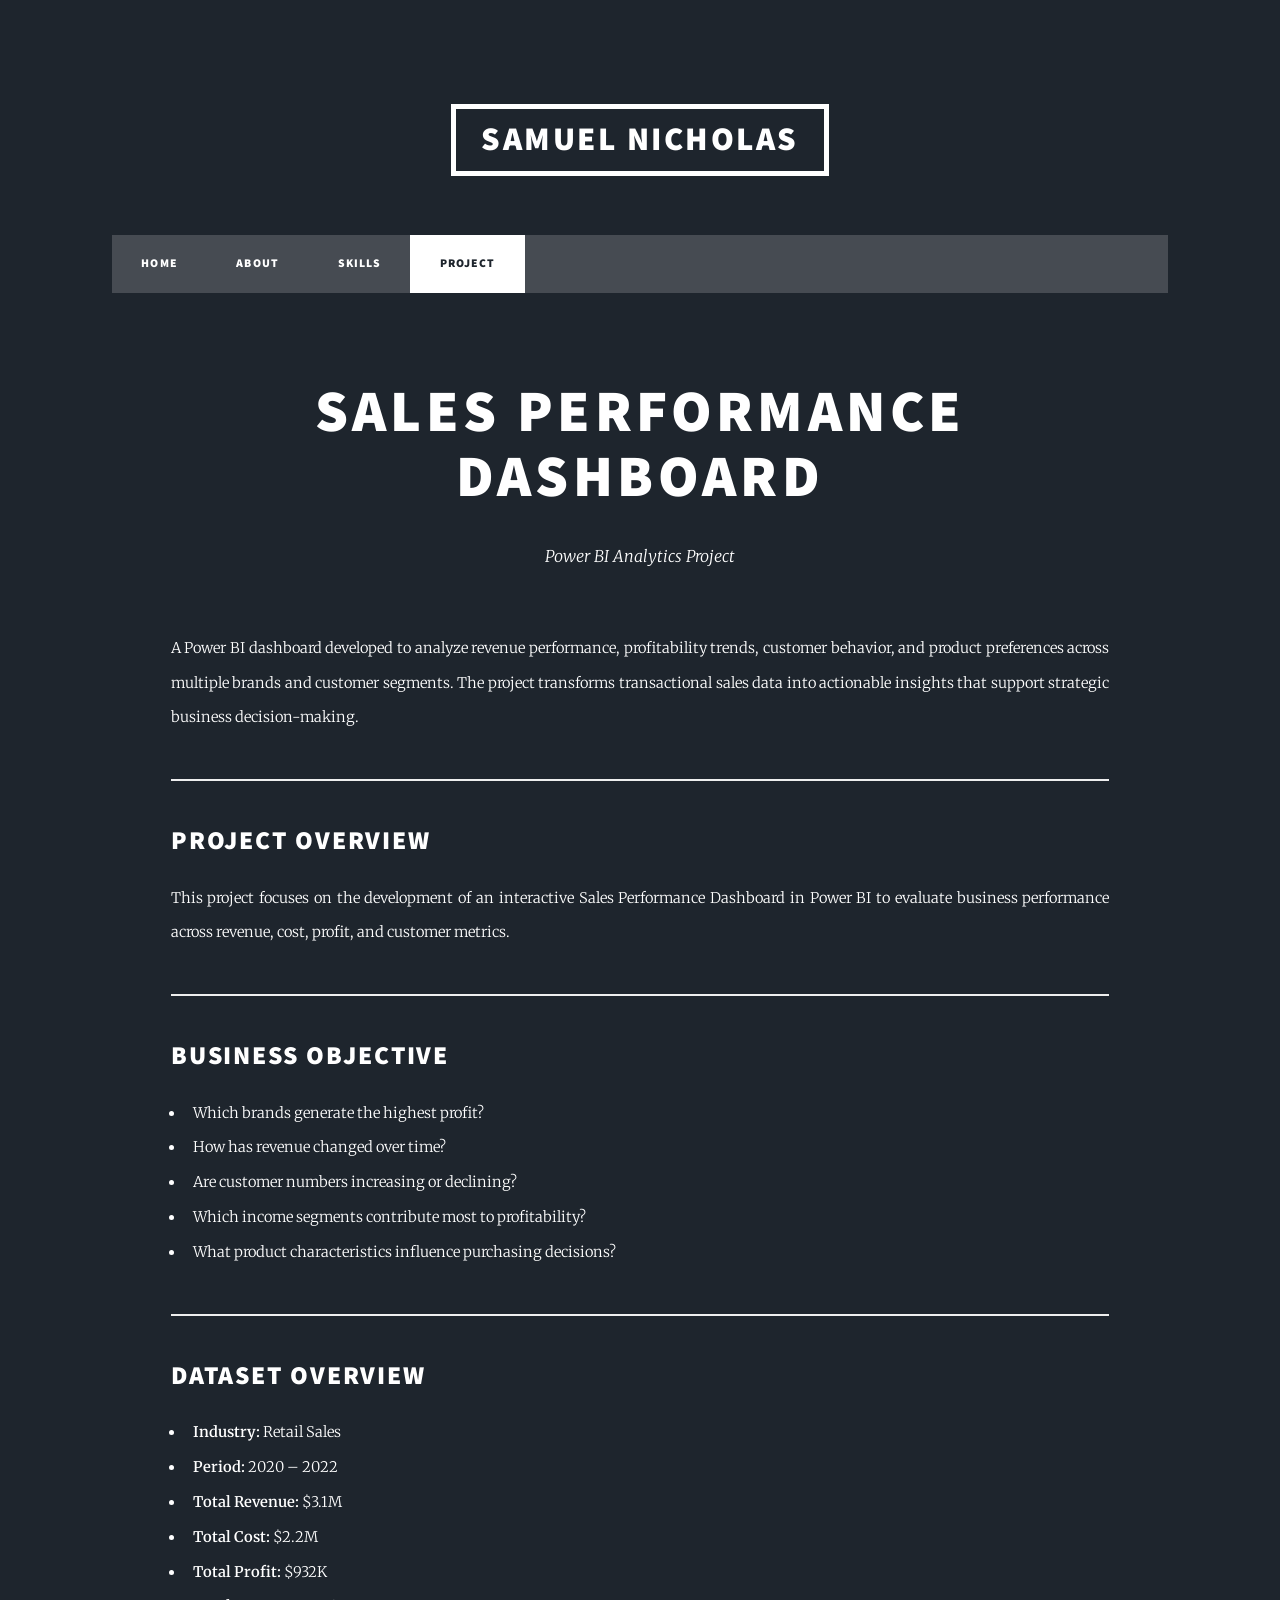
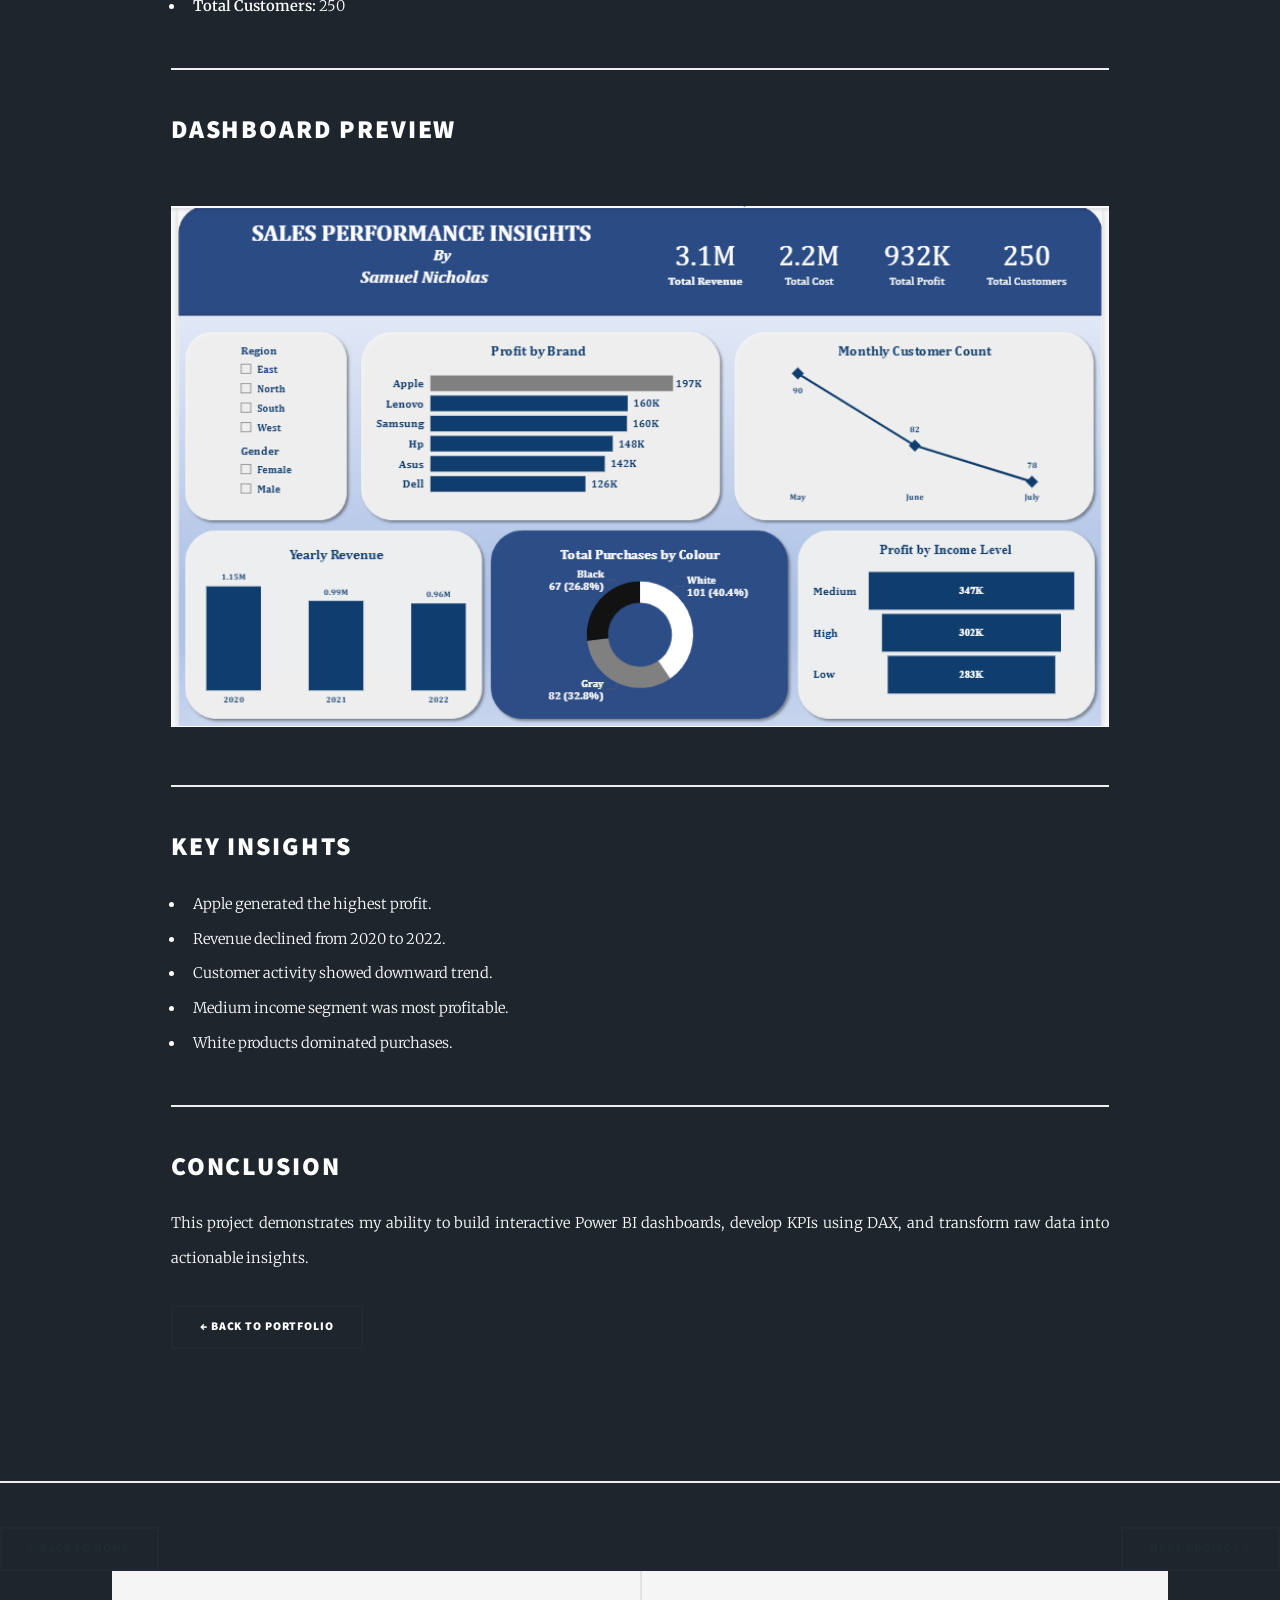
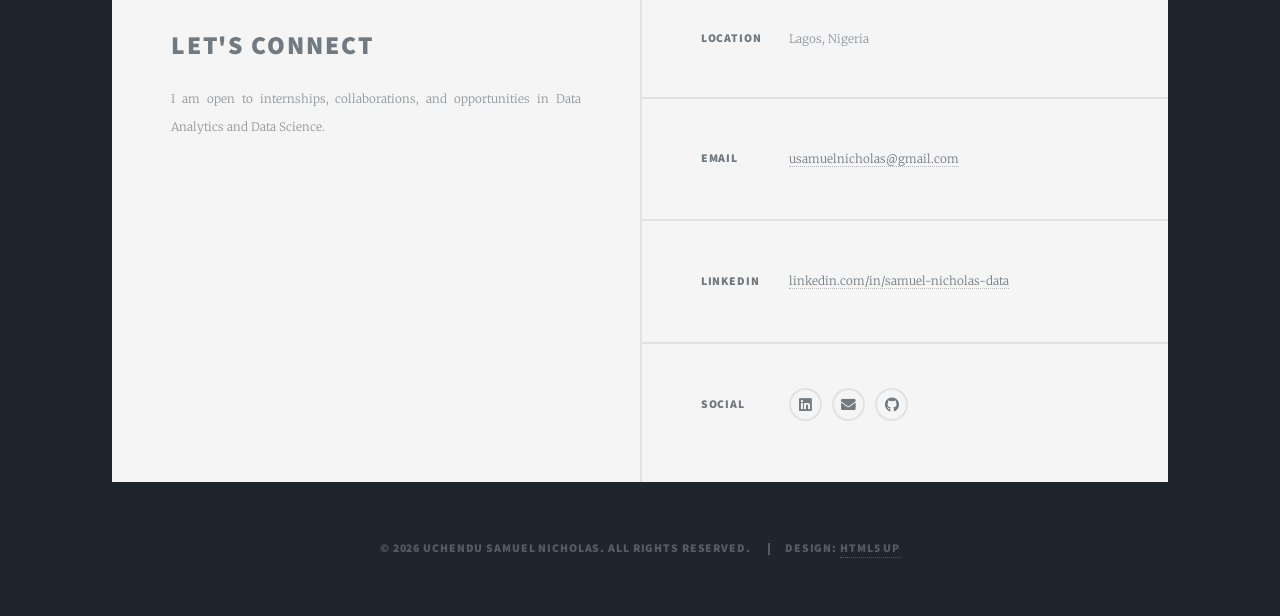
==== commit 3bc93e73: "Update project page" ====
--- a/projects/sales-performance-dashboard/index.html
+++ b/projects/sales-performance-dashboard/index.html
@@ -6,167 +6,207 @@
 
     <title>Sales Performance Dashboard</title>
 
-    <!-- Main CSS (IMPORTANT) -->
+    <!-- Main CSS -->
     <link rel="stylesheet" href="../../assets/css/main.css">
 
-    <!-- Fallback for no JS -->
     <noscript>
         <link rel="stylesheet" href="../../assets/css/noscript.css">
     </noscript>
 </head>
-<body>
-
-    <h1>Sales Performance Dashboard</h1>
-
-    <p>
-        A Power BI dashboard developed to analyze revenue performance, profitability trends,
-        customer behavior, and product preferences across multiple brands and customer segments.
-        The project transforms transactional sales data into actionable insights that support
-        strategic business decision-making.
-    </p>
-
-    <hr>
-
-    <h2>Project Overview</h2>
-
-    <p>
-        This project focuses on the development of an interactive Sales Performance Dashboard
-        in Power BI to evaluate business performance across revenue, cost, profit, and customer metrics.
-        The dashboard enables stakeholders to monitor key performance indicators, identify profitable
-        customer segments, and uncover trends that drive business growth.
-    </p>
-
-    <hr>
-
-    <h2>Business Objective</h2>
-
-    <p>The dashboard was designed to answer key business questions, including:</p>
-
+
+<body class="is-preload">
+
+<div id="wrapper">
+
+    <!-- Header -->
+    <header id="header">
+        <a href="../../index.html" class="logo">Samuel Nicholas</a>
+    </header>
+
+    <!-- Nav -->
+    <nav id="nav">
+        <ul class="links">
+            <li><a href="../../index.html">Home</a></li>
+            <li><a href="../about.html">About</a></li>
+            <li><a href="../skills.html">Skills</a></li>
+            <li class="active"><a href="index.html">Project</a></li>
+        </ul>
+    </nav>
+
+    <!-- Main -->
+    <div id="main">
+
+        <section class="post">
+
+            <header class="major">
+                <h1>Sales Performance Dashboard</h1>
+                <p>Power BI Analytics Project</p>
+            </header>
+
+            <p>
+                A Power BI dashboard developed to analyze revenue performance, profitability trends,
+                customer behavior, and product preferences across multiple brands and customer segments.
+                The project transforms transactional sales data into actionable insights that support
+                strategic business decision-making.
+            </p>
+
+            <hr>
+
+            <h2>Project Overview</h2>
+
+            <p>
+                This project focuses on the development of an interactive Sales Performance Dashboard
+                in Power BI to evaluate business performance across revenue, cost, profit, and customer metrics.
+            </p>
+
+            <hr>
+
+            <h2>Business Objective</h2>
+
+            <ul>
+                <li>Which brands generate the highest profit?</li>
+                <li>How has revenue changed over time?</li>
+                <li>Are customer numbers increasing or declining?</li>
+                <li>Which income segments contribute most to profitability?</li>
+                <li>What product characteristics influence purchasing decisions?</li>
+            </ul>
+
+            <hr>
+
+            <h2>Dataset Overview</h2>
+
+            <ul>
+                <li><strong>Industry:</strong> Retail Sales</li>
+                <li><strong>Period:</strong> 2020 – 2022</li>
+                <li><strong>Total Revenue:</strong> $3.1M</li>
+                <li><strong>Total Cost:</strong> $2.2M</li>
+                <li><strong>Total Profit:</strong> $932K</li>
+                <li><strong>Total Customers:</strong> 250</li>
+            </ul>
+
+            <hr>
+
+            <h2>Dashboard Preview</h2>
+
+            <span class="image main">
+                <img src="../../images/sales-performance-dashboard.png"
+                     alt="Sales Performance Dashboard">
+            </span>
+
+            <hr>
+
+            <h2>Key Insights</h2>
+
+            <ul>
+                <li>Apple generated the highest profit.</li>
+                <li>Revenue declined from 2020 to 2022.</li>
+                <li>Customer activity showed downward trend.</li>
+                <li>Medium income segment was most profitable.</li>
+                <li>White products dominated purchases.</li>
+            </ul>
+
+            <hr>
+
+            <h2>Conclusion</h2>
+
+            <p>
+                This project demonstrates my ability to build interactive Power BI dashboards,
+                develop KPIs using DAX, and transform raw data into actionable insights.
+            </p>
+
+            <p>
+                <a href="../../index.html" class="button">← Back to Portfolio</a>
+            </p>
+
+        </section>
+
+    </div>
+<hr>
+
+<div style="display:flex; justify-content:space-between; flex-wrap:wrap; gap:10px;">
+
+    <a href="../../index.html" class="button">
+        ← Back to Home
+    </a>
+
+    <a href="#" class="button">
+        Next Project →
+    </a>
+
+</div>
+    <!-- Footer -->
+    <footer id="footer">
+						<section>
+							<h2>Let's Connect</h2>
+
+	<p>
+	I am open to internships, collaborations,
+	and opportunities in Data Analytics and Data Science.
+	</p>
+						</section>
+						<section class="split contact">
+							<section class="alt">
+								<h3>Location</h3>
+<p>Lagos, Nigeria</p>
+								
+							</section>
+							<section>
+											<h3>Email</h3>
+<p><a href="mailto:usamuelnicholas@gmail.com">
+                usamuelnicholas@gmail.com
+            </a></p>
+							</section>
+							<section>
+								<h3>LinkedIn</h3>
+<p>
+<a href="https://linkedin.com/in/samuel-nicholas-data">
+linkedin.com/in/samuel-nicholas-data
+</a>
+</p>
+							</section>
+							<section>
+								<h3>Social</h3>
+								<ul class="icons alt">
+									<li>
+    <a href="https://www.linkedin.com/in/samuel-nicholas-data"
+       target="_blank"
+       class="icon brands alt fa-linkedin">
+                   <span class="label">LinkedIn</span>
+                </a></li>
+									<li><a href="mailto:usamuelnicholas@gmail.com"
+                   class="icon solid alt fa-envelope">
+                   <span class="label">Email</span>
+                </a></li>
+				<li>
+<a href="https://github.com/samuelnicholas-data"
+   target="_blank"
+   class="icon brands alt fa-github">
+   <span class="label">GitHub</span>
+</a>
+</li>
+</ul>
+							</section>
+						</section>
+					</footer>
+
+				<!-- Copyright -->
+					<div id="copyright">
     <ul>
-        <li>Which brands generate the highest profit?</li>
-        <li>How has revenue changed over time?</li>
-        <li>Are customer numbers increasing or declining?</li>
-        <li>Which income segments contribute most to profitability?</li>
-        <li>What product characteristics influence purchasing decisions?</li>
+        <li>&copy; 2026 Uchendu Samuel Nicholas. All Rights Reserved.</li>
+        <li>Design: <a href="https://html5up.net">HTML5 UP</a></li>
     </ul>
-
-    <hr>
-
-    <h2>Dataset Overview</h2>
-
-    <ul>
-        <li><strong>Industry:</strong> Retail Sales</li>
-        <li><strong>Period Covered:</strong> 2020 – 2022</li>
-        <li><strong>Total Revenue:</strong> $3.1M</li>
-        <li><strong>Total Cost:</strong> $2.2M</li>
-        <li><strong>Total Profit:</strong> $932K</li>
-        <li><strong>Total Customers:</strong> 250</li>
-    </ul>
-
-    <h3>Key Fields</h3>
-
-    <ul>
-        <li>Order Date</li>
-        <li>Brand</li>
-        <li>Revenue</li>
-        <li>Cost</li>
-        <li>Profit</li>
-        <li>Region</li>
-        <li>Gender</li>
-        <li>Income Level</li>
-        <li>Purchase Colour</li>
-    </ul>
-
-    <hr>
-
-    <h2>Tools & Technologies Used</h2>
-
-    <ul>
-        <li>Power BI</li>
-        <li>DAX (Data Analysis Expressions)</li>
-        <li>Excel</li>
-    </ul>
-
-    <hr>
-
-    <h2>Data Preparation</h2>
-
-    <ul>
-        <li>Validated revenue, cost, and profit relationships</li>
-        <li>Standardized categorical fields such as Brand, Income Level, and Colour</li>
-        <li>Organized date fields for trend analysis</li>
-        <li>Created financial KPI measures using DAX</li>
-        <li>Enabled dynamic filtering by region and gender</li>
-    </ul>
-
-    <hr>
-
-    <h2>Dashboard Features</h2>
-
-    <ul>
-        <li>KPI Cards for Revenue, Cost, Profit, and Customer Count</li>
-        <li>Profit by Brand Analysis</li>
-        <li>Monthly Customer Trend</li>
-        <li>Year-over-Year Revenue Comparison</li>
-        <li>Profit by Income Segment</li>
-        <li>Purchase Distribution by Product Colour</li>
-        <li>Interactive Region and Gender Filters</li>
-    </ul>
-
-    <hr>
-
-    <h2>Key Insights</h2>
-
-    <ul>
-        <li>Apple generated the highest profit, contributing approximately $197K.</li>
-        <li>Revenue declined from $1.15M in 2020 to $0.96M in 2022.</li>
-        <li>Customer activity decreased from 90 customers in May to 78 customers in July.</li>
-        <li>The Medium Income segment produced the highest profit contribution at approximately $347K.</li>
-        <li>White-coloured products accounted for 40.4% of all purchases.</li>
-    </ul>
-
-    <hr>
-
-    <h2>Recommendations</h2>
-
-    <ul>
-        <li>Investigate drivers behind declining revenue performance.</li>
-        <li>Implement customer retention initiatives to improve engagement.</li>
-        <li>Increase marketing efforts toward the Medium Income segment.</li>
-        <li>Optimize inventory planning around high-demand product colours.</li>
-        <li>Leverage successful brand strategies across lower-performing products.</li>
-    </ul>
-
-    <hr>
-
-    <h2>Dashboard Preview</h2>
-
-    <p>
-  <img src="../../images/sales-performance-dashboard.png"
-       alt="Sales Performance Dashboard"
-       width="900">
-</p>
-
-    <hr>
-
-    <h2>Conclusion</h2>
-
-    <p>
-        This project demonstrates my ability to build interactive Power BI dashboards,
-        develop financial KPIs using DAX, and transform raw business data into actionable insights.
-        The dashboard provides decision-makers with a clear view of performance trends and supports
-        data-driven business decisions.
-    </p>
-
-    <p>
-        <a href="../../index.html">← Back to Portfolio</a>
-    </p>
-<script src="../../assets/js/jquery.min.js"></script>
-<script src="../../assets/js/jquery.scrollex.min.js"></script>
-<script src="../../assets/js/jquery.scrolly.min.js"></script>
-<script src="../../assets/js/browser.min.js"></script>
-<script src="../../assets/js/breakpoints.min.js"></script>
-<script src="../../assets/js/util.js"></script>
-<script src="../../assets/js/main.js"></script>
-</body>
+</div>
+
+			</div>
+
+		<!-- Scripts -->
+			<script src="assets/js/jquery.min.js"></script>
+			<script src="assets/js/jquery.scrollex.min.js"></script>
+			<script src="assets/js/jquery.scrolly.min.js"></script>
+			<script src="assets/js/browser.min.js"></script>
+			<script src="assets/js/breakpoints.min.js"></script>
+			<script src="assets/js/util.js"></script>
+			<script src="assets/js/main.js"></script>
+
+	</body>
 </html>
--- a/assets/css/main.css
+++ b/assets/css/main.css
@@ -28,6 +28,12 @@
 article, aside, details, figcaption, figure,
 footer, header, hgroup, menu, nav, section {
 	display: block;}
+
+	*,
+*::before,
+*::after {
+    box-sizing: border-box;
+}
 
 body {
 	line-height: 1;
@@ -4793,7 +4799,7 @@
 }
 
 /* CENTER LEARNING JOURNEY */
-.skill-card:last-child {
+.skill-card.center {
     grid-column: 1 / -1;
     max-width: 500px;
     margin: 0 auto;
@@ -4806,3 +4812,31 @@
 .skill-card ul li {
     text-align: left;
 }
+
+/* PROJECT CARD HOVER EFFECT */
+.posts article {
+    transition: transform 0.3s ease, box-shadow 0.3s ease;
+    border-radius: 10px;
+}
+
+.posts article:hover {
+    transform: translateY(-8px) scale(1.02);
+    box-shadow: 0 10px 30px rgba(0,0,0,0.2);
+}
+
+/* Smooth fade-in effect */
+#main .post {
+    opacity: 0;
+    animation: fadeInUp 0.8s ease-in-out forwards;
+}
+
+@keyframes fadeInUp {
+    from {
+        opacity: 0;
+        transform: translateY(20px);
+    }
+    to {
+        opacity: 1;
+        transform: translateY(0);
+    }
+}
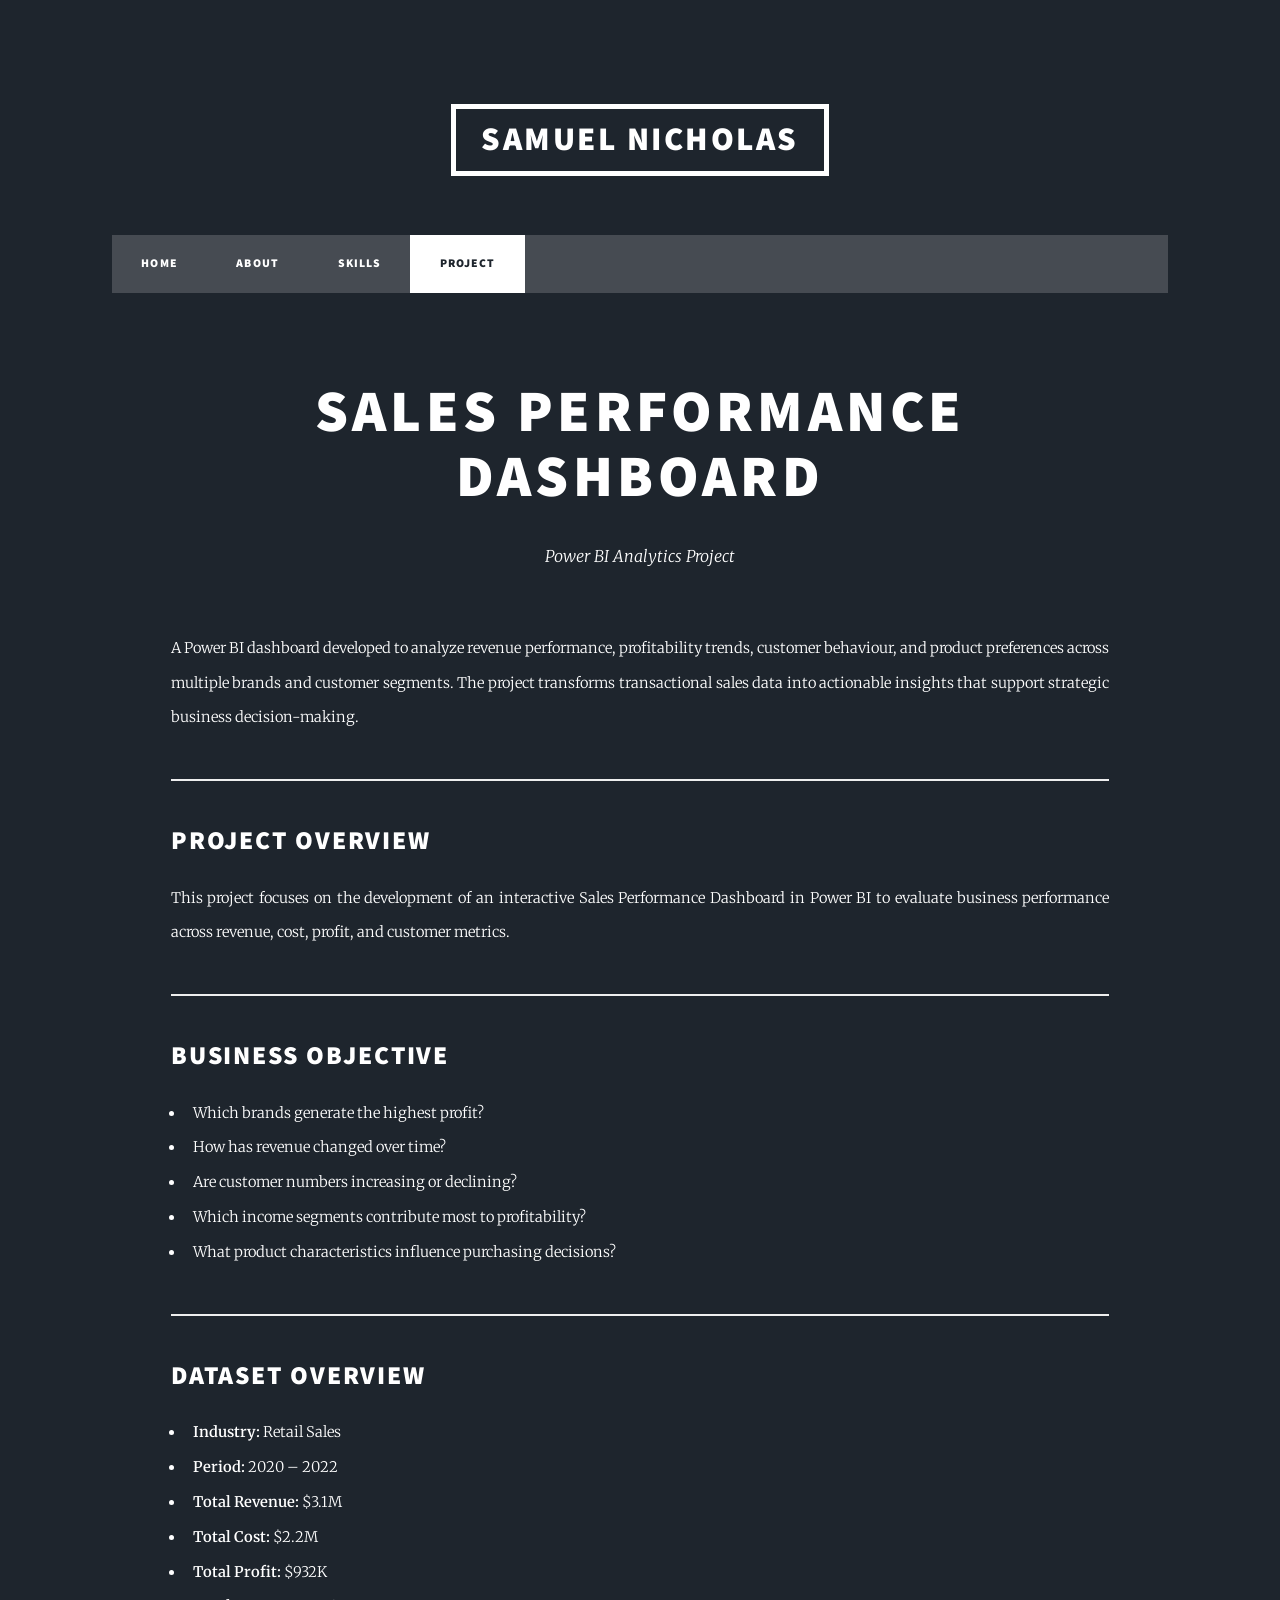
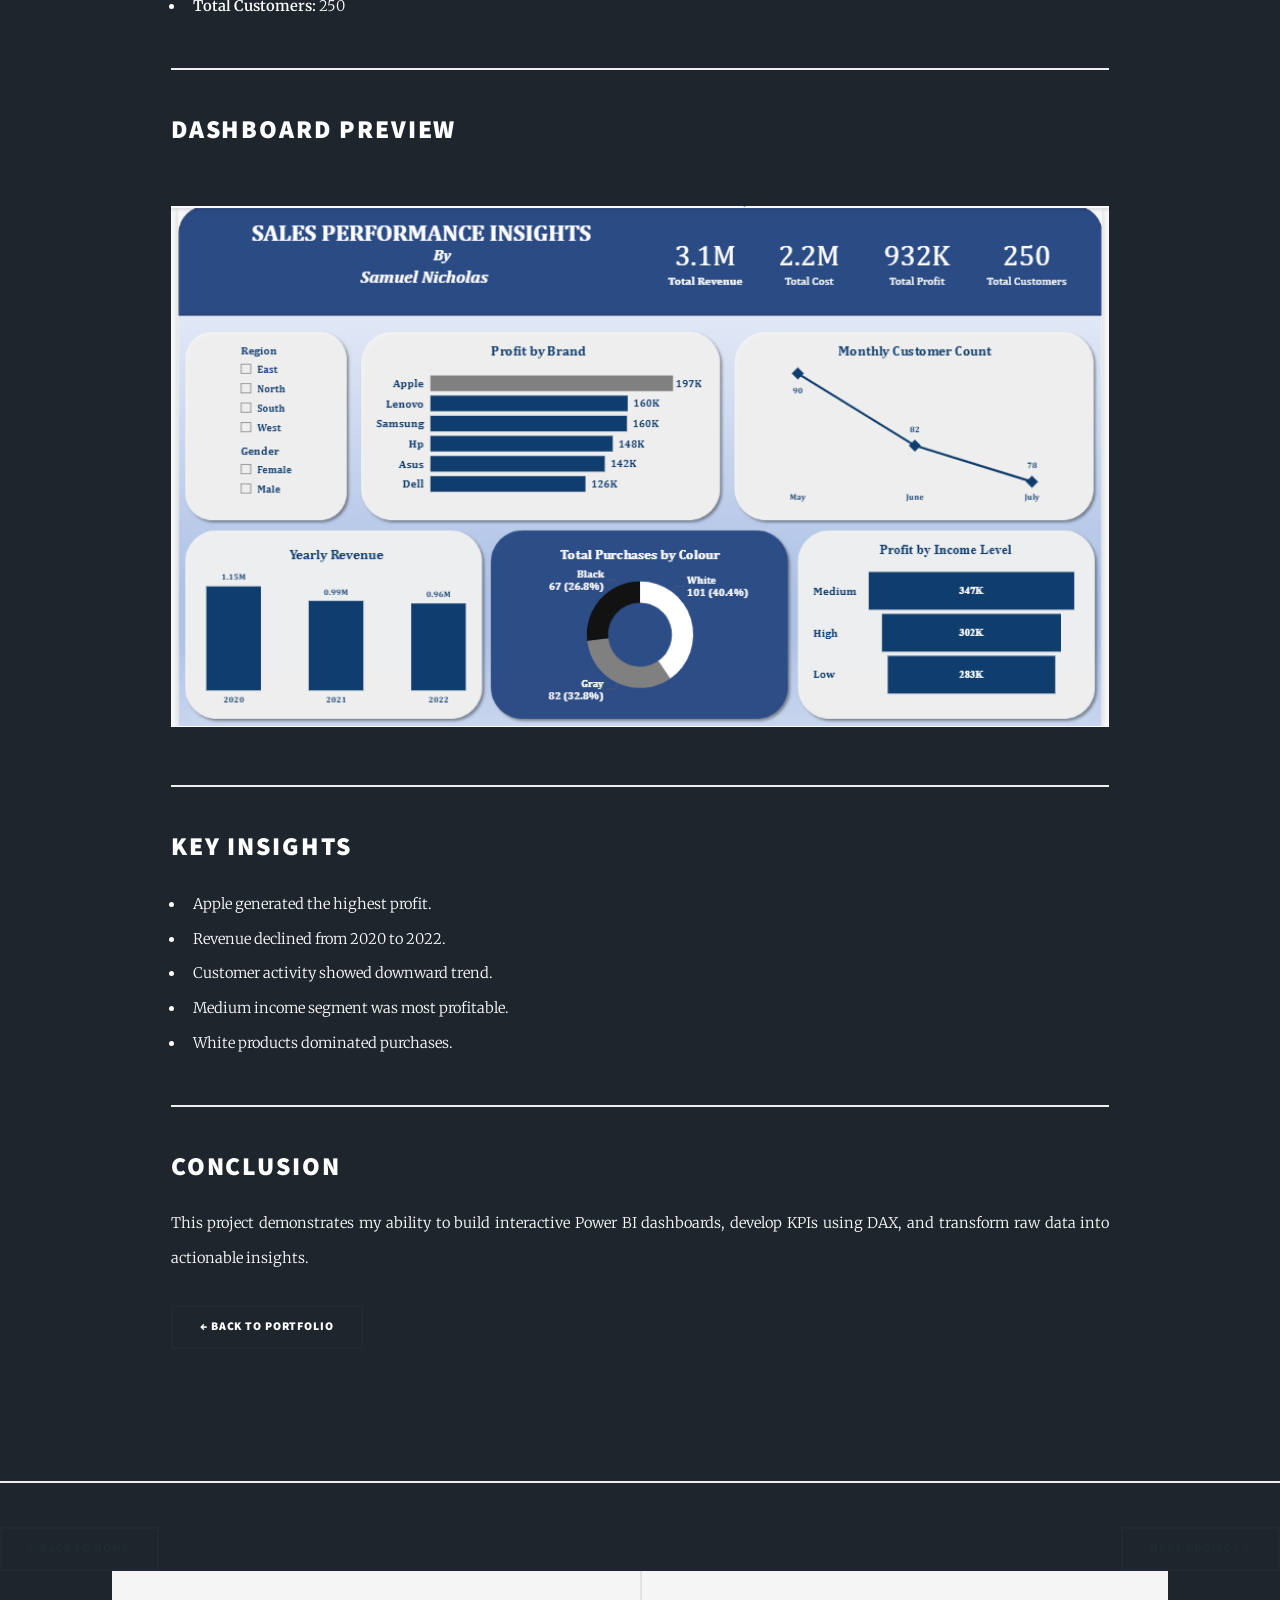
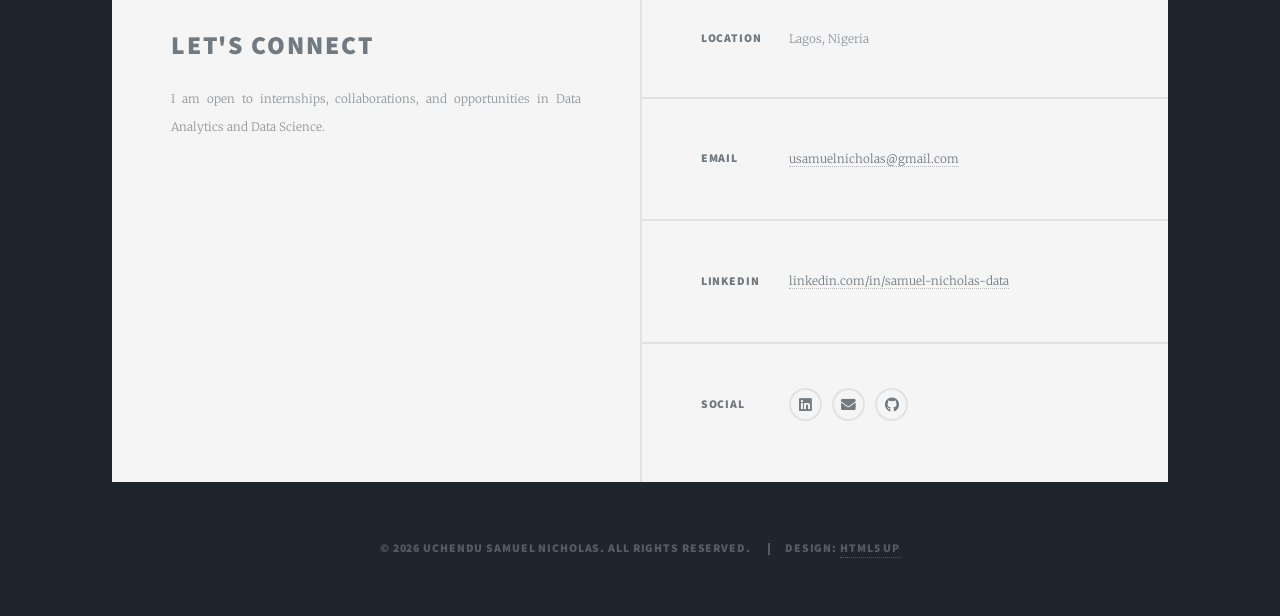
==== commit 2a13deed: "Update project page" ====
--- a/projects/sales-performance-dashboard/index.html
+++ b/projects/sales-performance-dashboard/index.html
@@ -45,7 +45,7 @@
 
             <p>
                 A Power BI dashboard developed to analyze revenue performance, profitability trends,
-                customer behavior, and product preferences across multiple brands and customer segments.
+                customer behaviour, and product preferences across multiple brands and customer segments.
                 The project transforms transactional sales data into actionable insights that support
                 strategic business decision-making.
             </p>
